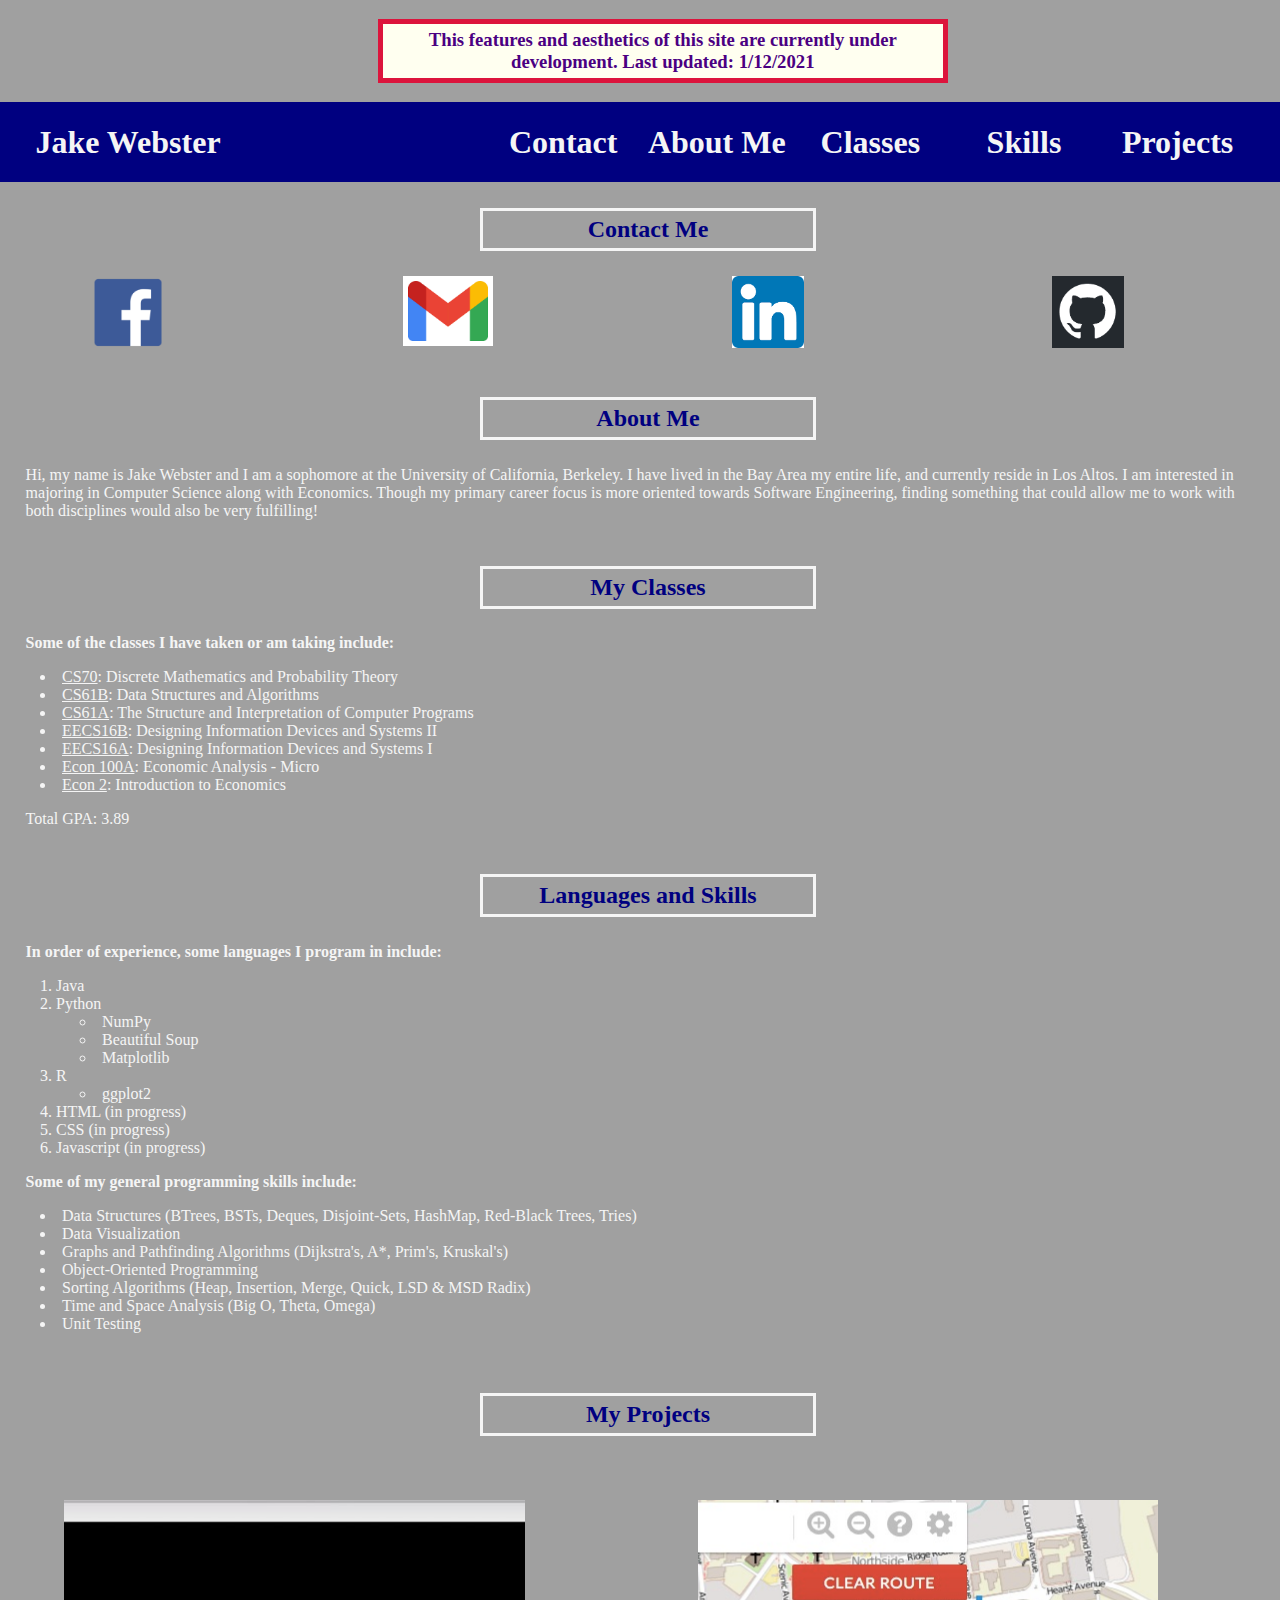
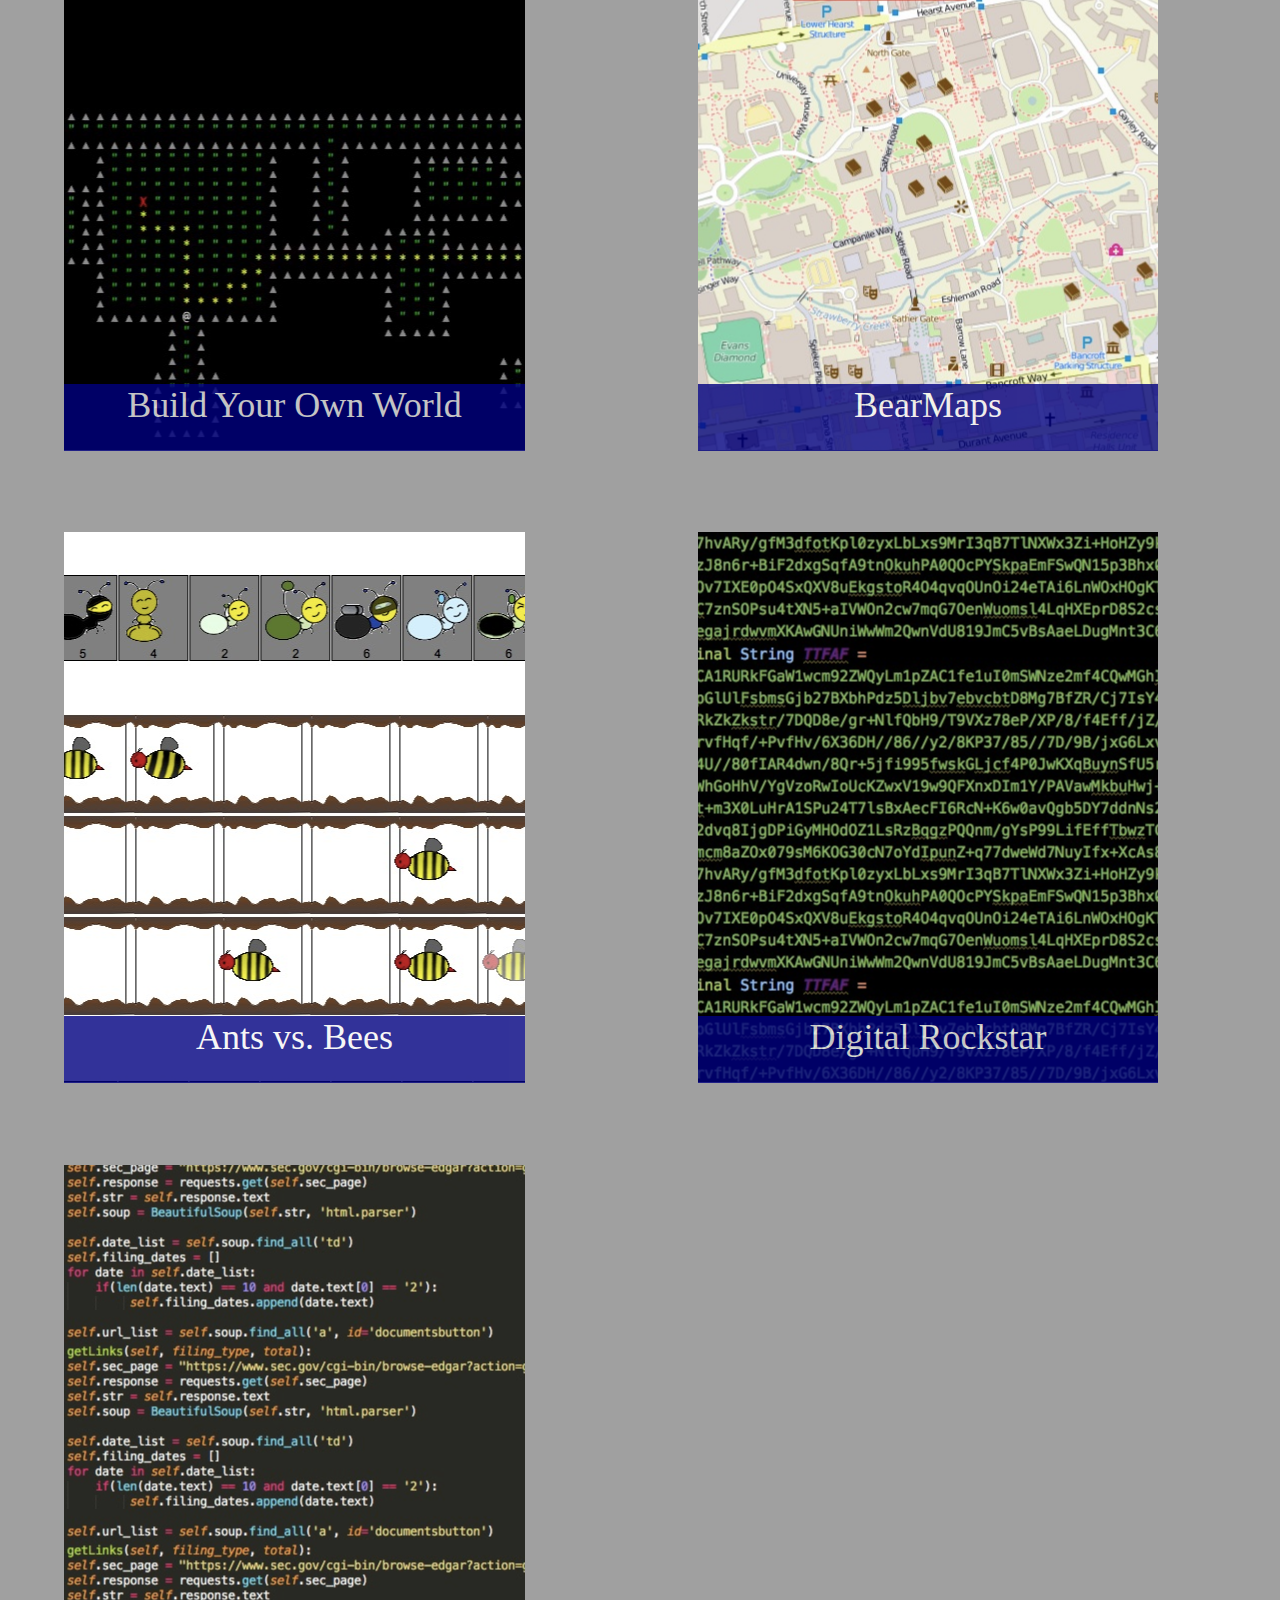
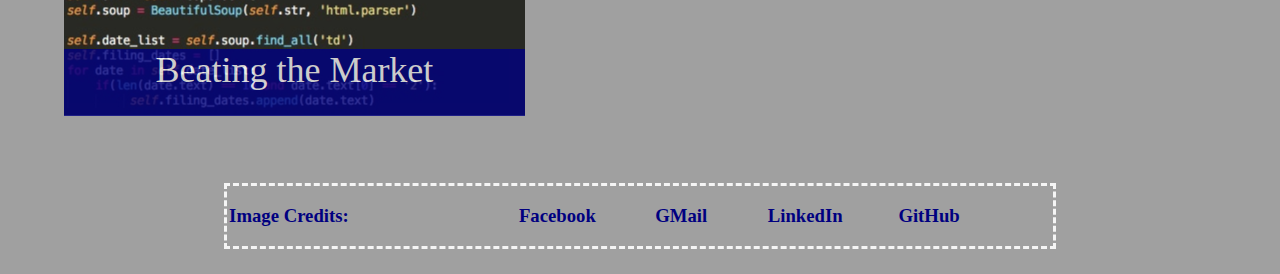
==== index.html @ 2e9903ff "Initial interactive elements (toggle/project hover)" ====
<!DOCTYPE html>
<html lang="en">
<head>
    <meta charset="UTF-8">
    <title>Jake Webster</title>
    <link href="style.css" type="text/css" rel="stylesheet">
    <script src = "script.js"></script>
    <script src="https://ajax.googleapis.com/ajax/libs/jquery/3.5.1/jquery.min.js"></script>
</head>
<body>
    <!-- Remove when construction complete :)-->
    <h3 id = "construction">This features and aesthetics of this site are currently
        under development. Last updated: 1/12/2021</h3>
    <div id = "menu" class = "dropdown">
        <h1 class = "title">
            <strong>Jake Webster</strong>
        </h1>
        <h1 class = "blank"></h1>
        <h1><a href = "#contact_head">Contact</a></h1>
        <h1><a href = "#about_head">About Me</a></h1>
        <h1><a href = "#school_head">Classes</a></h1>
        <h1><a href = "#skills_head">Skills</a></h1>
        <h1><a href = "#projects_head">Projects</a></h1>
    </div>
    <!-- Helpful code?
    <button id="btn">Save</button>
    function btnClicked() {
    // do something here
    }
    let btn = document.querySelector('#btn');
    btn.addEventListener('click',btnClicked); -->
    <h2 id = "contact_head" onclick = "minimize('contact')">
        <strong>Contact Me</strong>
    </h2>
    <div id = "contact">
        <a href= "https://www.facebook.com/profile.php?id=100009311455177">
            <img src = "images/facebook.png" width = 38%
                 alt = "Source: https://commons.wikimedia.org/wiki/File:Facebookisucande.png">
        </a>
        <a href= "mailto: jakewebs2@gmail.com">
            <img src = "images/gmail.png" width = 35%
                 alt = "Source: https://commons.wikimedia.org/wiki/File:Gmail_2020.png">
        </a>
        <a href= "https://www.linkedin.com/in/jake-webster23/">
            <img src = "images/linkedin.png" width = 28%
                 alt = "Source: https://www.flaticon.com/authors/freepik">
        </a>
        <!--<div>Icons made by
            <a href="https://www.flaticon.com/authors/freepik" title="Freepik">Freepik</a>
            from <a href="https://www.flaticon.com/" title="Flaticon">www.flaticon.com</a></div> -->
        <a href= "https://www.github.com/jakewebs">
            <img src = "images/github.png" width = 28%
                 alt = "Source: https://www.github.com">
        </a>
    </div>

    <br>

    <h2 id = "about_head" onclick = "minimize('intro')">
        <strong>About Me</strong>
    </h2>
    <div id = "intro">
        <p>
            Hi, my name is Jake Webster and I am a sophomore at the University of California, Berkeley.
            I have lived in the Bay Area my entire life, and currently reside in Los Altos. I am interested
            in majoring in Computer Science along with Economics. Though my primary career focus is more
            oriented towards Software Engineering, finding something that could allow me to work with both
            disciplines would also be very fulfilling!
        </p>
    </div>

    <br>

    <h2 id = "school_head" onclick = "minimize('school')">
        <strong>My Classes</strong>
    </h2>
    <div id = "school">
        <h4>
            Some of the classes I have taken or am taking include:
        </h4>
        <ul>
            <li><ins>CS70</ins>: Discrete Mathematics and Probability Theory</li>
            <li><ins>CS61B</ins>: Data Structures and Algorithms</li>
            <li><ins>CS61A</ins>: The Structure and Interpretation of Computer Programs</li>
            <li><ins>EECS16B</ins>: Designing Information Devices and Systems II</li>
            <li><ins>EECS16A</ins>: Designing Information Devices and Systems I</li>
            <li><ins>Econ 100A</ins>: Economic Analysis - Micro</li>
            <li><ins>Econ 2</ins>: Introduction to Economics</li>
        </ul>
        <p>
            Total GPA: 3.89
        </p>
    </div>

    <br>

    <h2 id = "skills_head" onclick = "minimize('skills')">
        <strong>Languages and Skills</strong>
    </h2>
    <div id = "skills">
        <h4>
            In order of experience, some languages I program in include:
        </h4>
        <ol>
            <li>Java</li>
            <li>Python</li>
                <ul>
                    <li>NumPy</li>
                    <li>Beautiful Soup</li>
                    <li>Matplotlib</li>
                </ul>
            <li>R</li>
                <ul>
                    <li>ggplot2</li>
                </ul>
            <li>HTML (in progress)</li>
            <li>CSS (in progress)</li>
            <li>Javascript (in progress)</li>
        </ol>
        <h4>
            Some of my general programming skills include:
        </h4>
        <ul>
            <li>Data Structures (BTrees, BSTs, Deques, Disjoint-Sets, HashMap, Red-Black Trees, Tries)</li>
            <li>Data Visualization</li>
            <li>Graphs and Pathfinding Algorithms (Dijkstra's, A*, Prim's, Kruskal's)</li>
            <li>Object-Oriented Programming</li>
            <li>Sorting Algorithms (Heap, Insertion, Merge, Quick, LSD & MSD Radix)</li>
            <li>Time and Space Analysis (Big O, Theta, Omega)</li>
            <li>Unit Testing</li>
        </ul>
    </div>

    <br>

    <h2 id = "projects_head" onclick = "minimize('projects')">
        <strong>My Projects</strong>
    </h2>
    <div id = "projects">
        <!-- <h4>World Generation</h4> -->
        <div class = "byow img" >
            <a href = "byow.html">
                <p class = "imgtext" onmouseover = "alternate('byow', 0)">Build Your Own World</p>
            </a>
        </div>

        <!-- <h4>Bearmaps</h4> -->
        <div class = "map img" onmouseover = "alternate('map', 1)">
            <a href = "map.html">
                <p class = "imgtext">BearMaps</p>
            </a>
        </div>

        <!-- <h4>Ants</h4> -->
        <div class = "ants img" onmouseover = "alternate('ants', 2)">
            <a href = "ants.html">
                <p class = "imgtext">Ants vs. Bees</p>
            </a>
        </div>

        <!-- <h4>Digital Guitar</h4> -->
        <div class = "guitar img" onmouseover = "alternate('guitar', 3)">
            <a href = "guitar.html">
                <p class = "imgtext">Digital Rockstar</p>
            </a>
        </div>

        <!-- <h4>Stock Predictor</h4> -->
        <div class = "stock img" onmouseover = "alternate('stock', 4)">
            <a href = "stock.html">
                <p class = "imgtext">Beating the Market</p>
            </a>
        </div>
    </div>

    <br> <br> <br> <br> <br> <br> <br> <br>
    <div id = "sources">
        <h3>Image Credits: </h3>
        <br>
        <h3><a href = "https://commons.wikimedia.org/wiki/File:Facebookisucande.png">Facebook</a></h3>
        <h3><a href = "https://commons.wikimedia.org/wiki/File:Gmail_2020.png">GMail</a></h3>
        <h3><a href = "https://www.flaticon.com/authors/freepik">LinkedIn</a></h3>
        <h3><a href = "https://www.github.com">GitHub</a></h3>
    </div>
</body>
</html>
---- style.css ----
/*Colors: https://www.w3schools.com/cssref/css_colors.asp */

/* Remove when construction done */
#construction {
    width: 43%;
    margin: 1.5% 29.5%;
    background-color: ivory;
    color: indigo;
    border: 5px solid crimson;
    padding: 5px;
    text-align: center;
}

h2 {
    color: #000080;
    border: 3px solid #F5F5F5;
    padding: 5px;
    width: 25%;
    margin: 2% 37.5%;
    text-align: center;
}

body {
    /*text-align: center;*/
    /*background-color: #D8BFD8;*/
    background-color: #A0A0A0;
    width: 100%;
    justify-self: center;
}

ol, ul {
    list-style-position: inside;
}

h4, p, li {
    font-family: "Monaco";
    color: #F5F5F5;
}

h4, p {
    margin: 0.2% 2%;
}

.title {
    font-family: "Georgia";
}

.byow {
    background-image: url("images/byow.jpg");
}

.map {
   background-image: url("images/maps.jpg");
}

.ants {
   background-image: url("images/ants.jpg");
}

.guitar {
    background-image: url("images/guitar.jpg");
}

.stock {
    background-image: url("images/stocks.jpg");
}

.img p:hover {
    background-color: #000080;
    height: 100%;
    top: 0%;
    font-size: 2.5vmin;
}

.img {
    background-position: center;
    height: 550px;
    /*width: 800px;*/
    width: 80%;
    text-align: center;
}
.imgtext {
    background-color: #000080;
    opacity: 0.8;
    height: 67px;
    top: 88%;
    position: relative;
    font-size: 4vmin;
    text-decoration: none;
    margin: 0%;
}

#projects {
    /* Center this */
    display: grid;
    grid-template-columns: 50% 50%;
    grid-gap: 5%;
    margin: 5%;
}

#menu {
    background-color: #000080;
    color: #F5F5F5;
    display: grid;
    grid-template-columns: 20% 18% 12% 12% 12% 12% 12%;
    grid-gap: 0%;
    text-align: center;
}

.dropdown a {
    color: #F5F5F5;
    /*text-decoration: none;*/
}

a {
    text-decoration: none;
    color: #000080;
}

.dropdown a:hover {
    background-color: #F5F5F5;
    color: #000080;
}

#contact {
    display: grid;
    grid-template-columns: 20% 20% 20% 20%;
    grid-gap: 5%;
    text-align: center;
}

#sources {
    color: #000080;
    text-align: center;
    text-decoration: none;
    display: grid;
    grid-template-columns: 15% 10% 10% 10% 10% 10%;
    grid-gap: 5%;
    margin: 2% 17.5%;
    border: 3px dashed #F5F5F5;
}
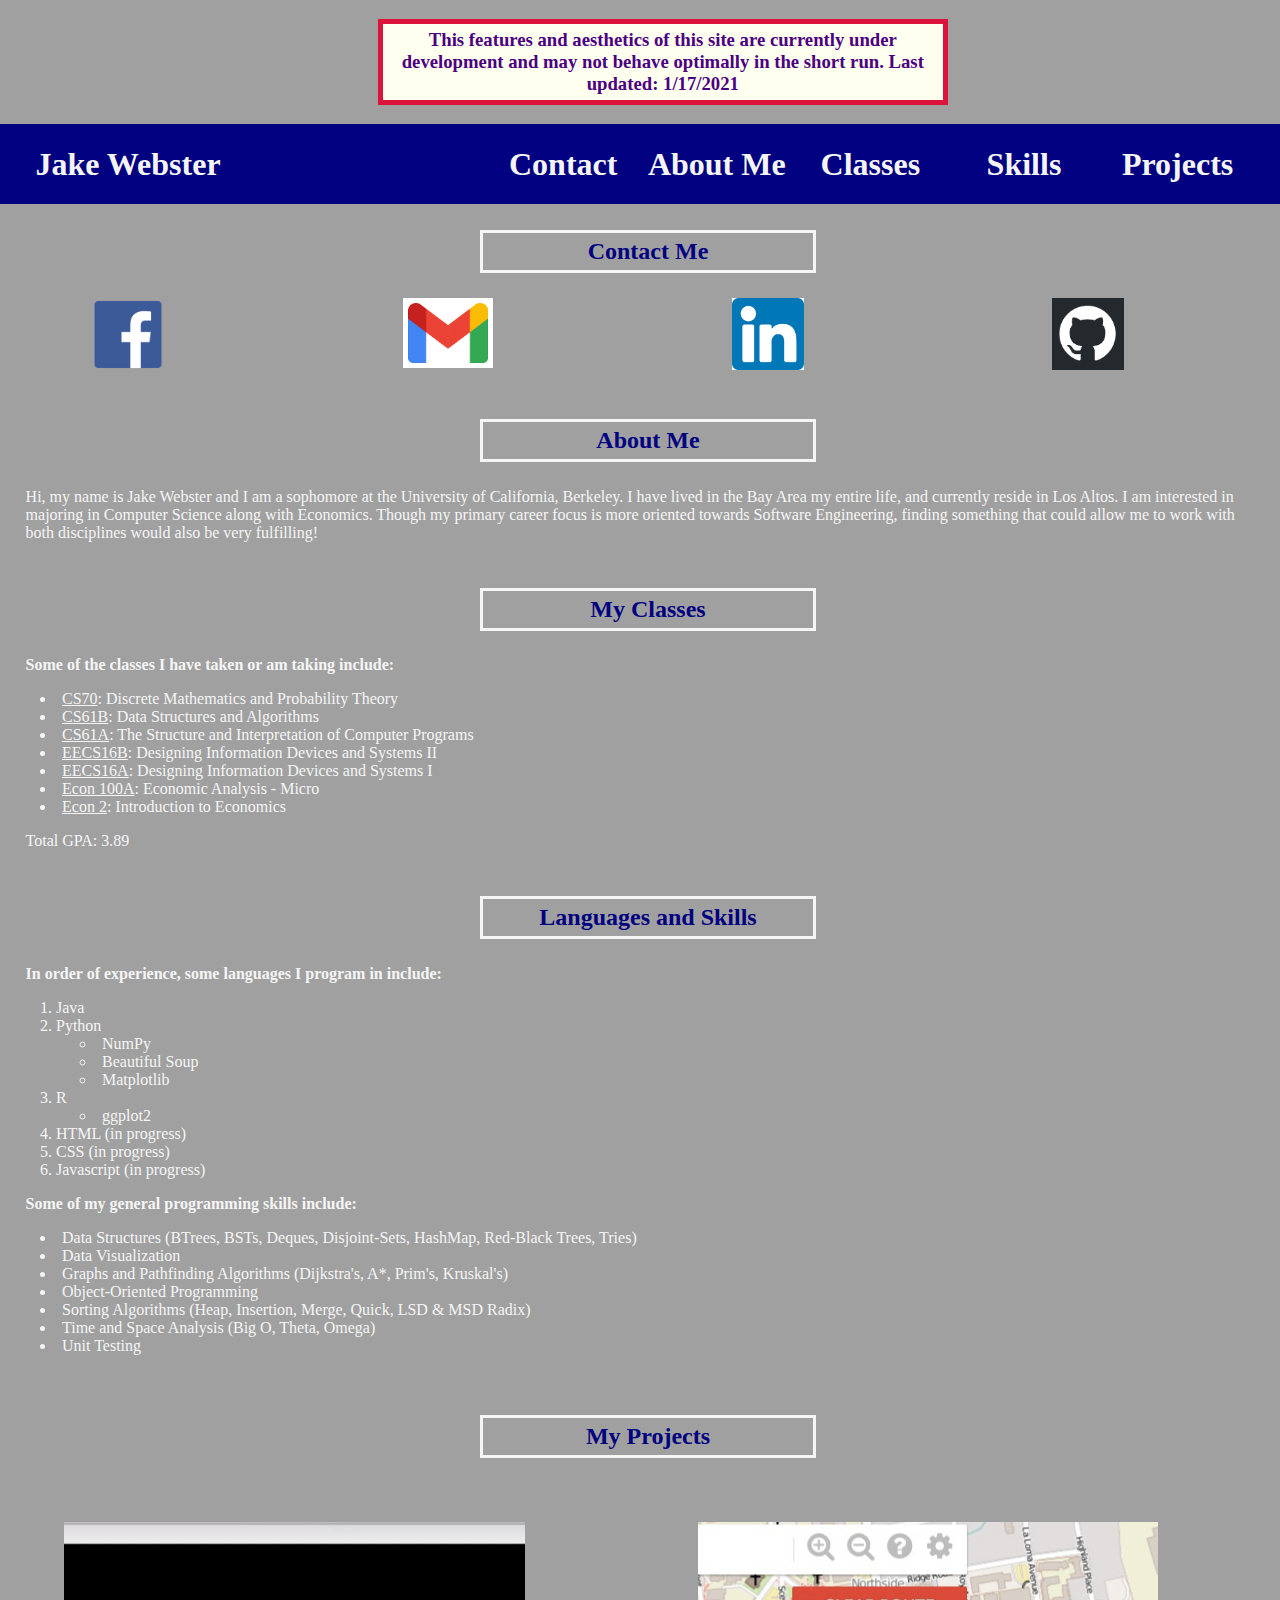
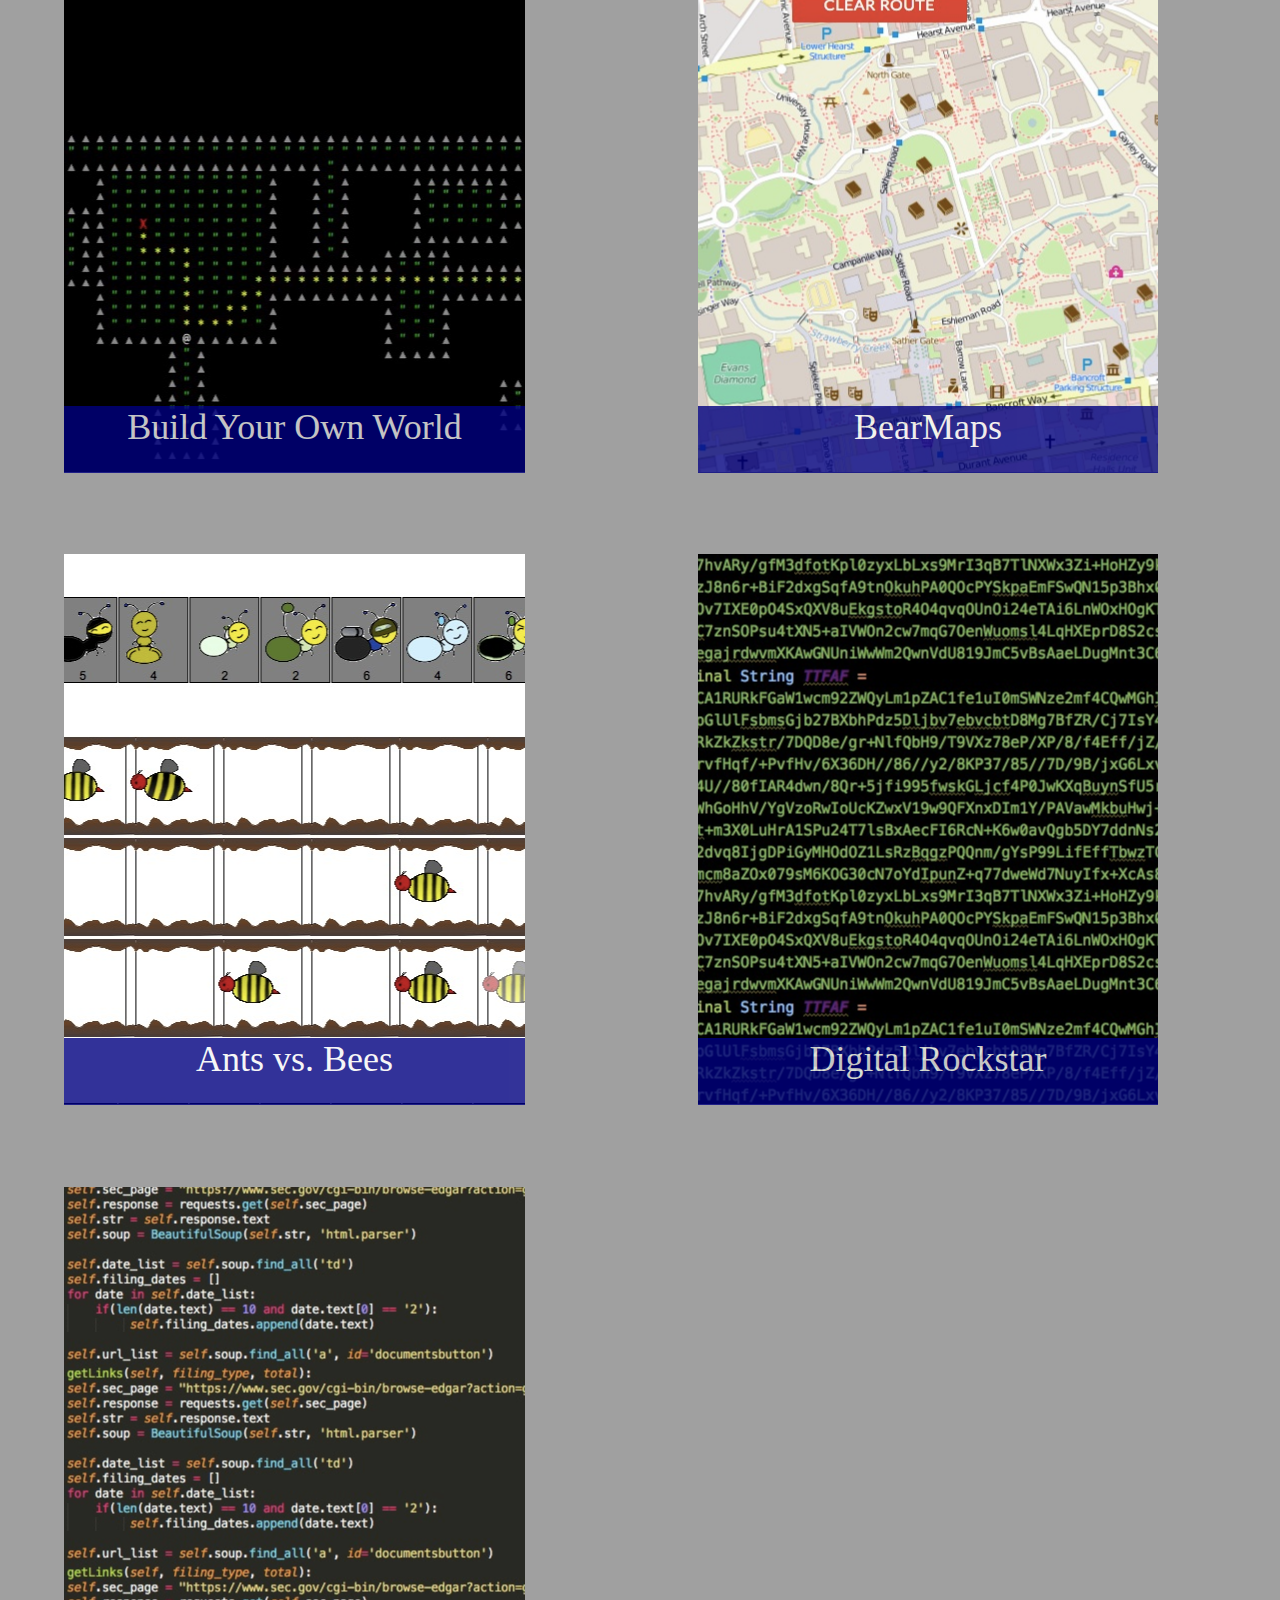
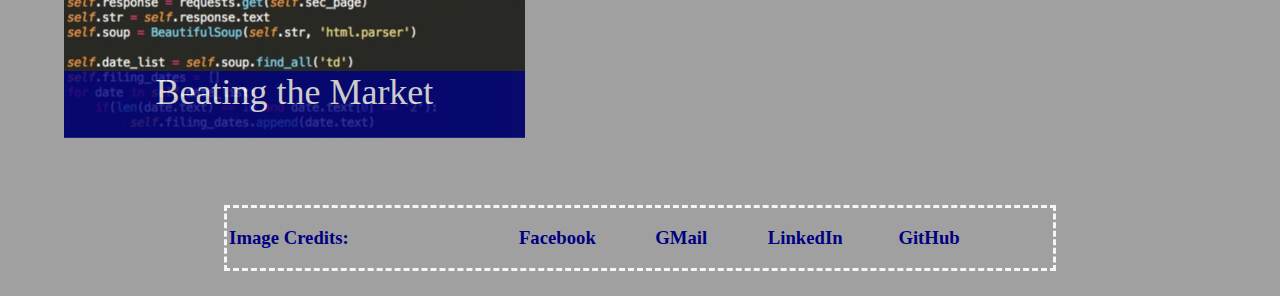
==== commit 830a76c7: "Updated construction bar" ====
--- a/index.html
+++ b/index.html
@@ -10,7 +10,7 @@
 <body>
     <!-- Remove when construction complete :)-->
     <h3 id = "construction">This features and aesthetics of this site are currently
-        under development. Last updated: 1/12/2021</h3>
+        under development and may not behave optimally in the short run. Last updated: 1/17/2021</h3>
     <div id = "menu" class = "dropdown">
         <h1 class = "title">
             <strong>Jake Webster</strong>
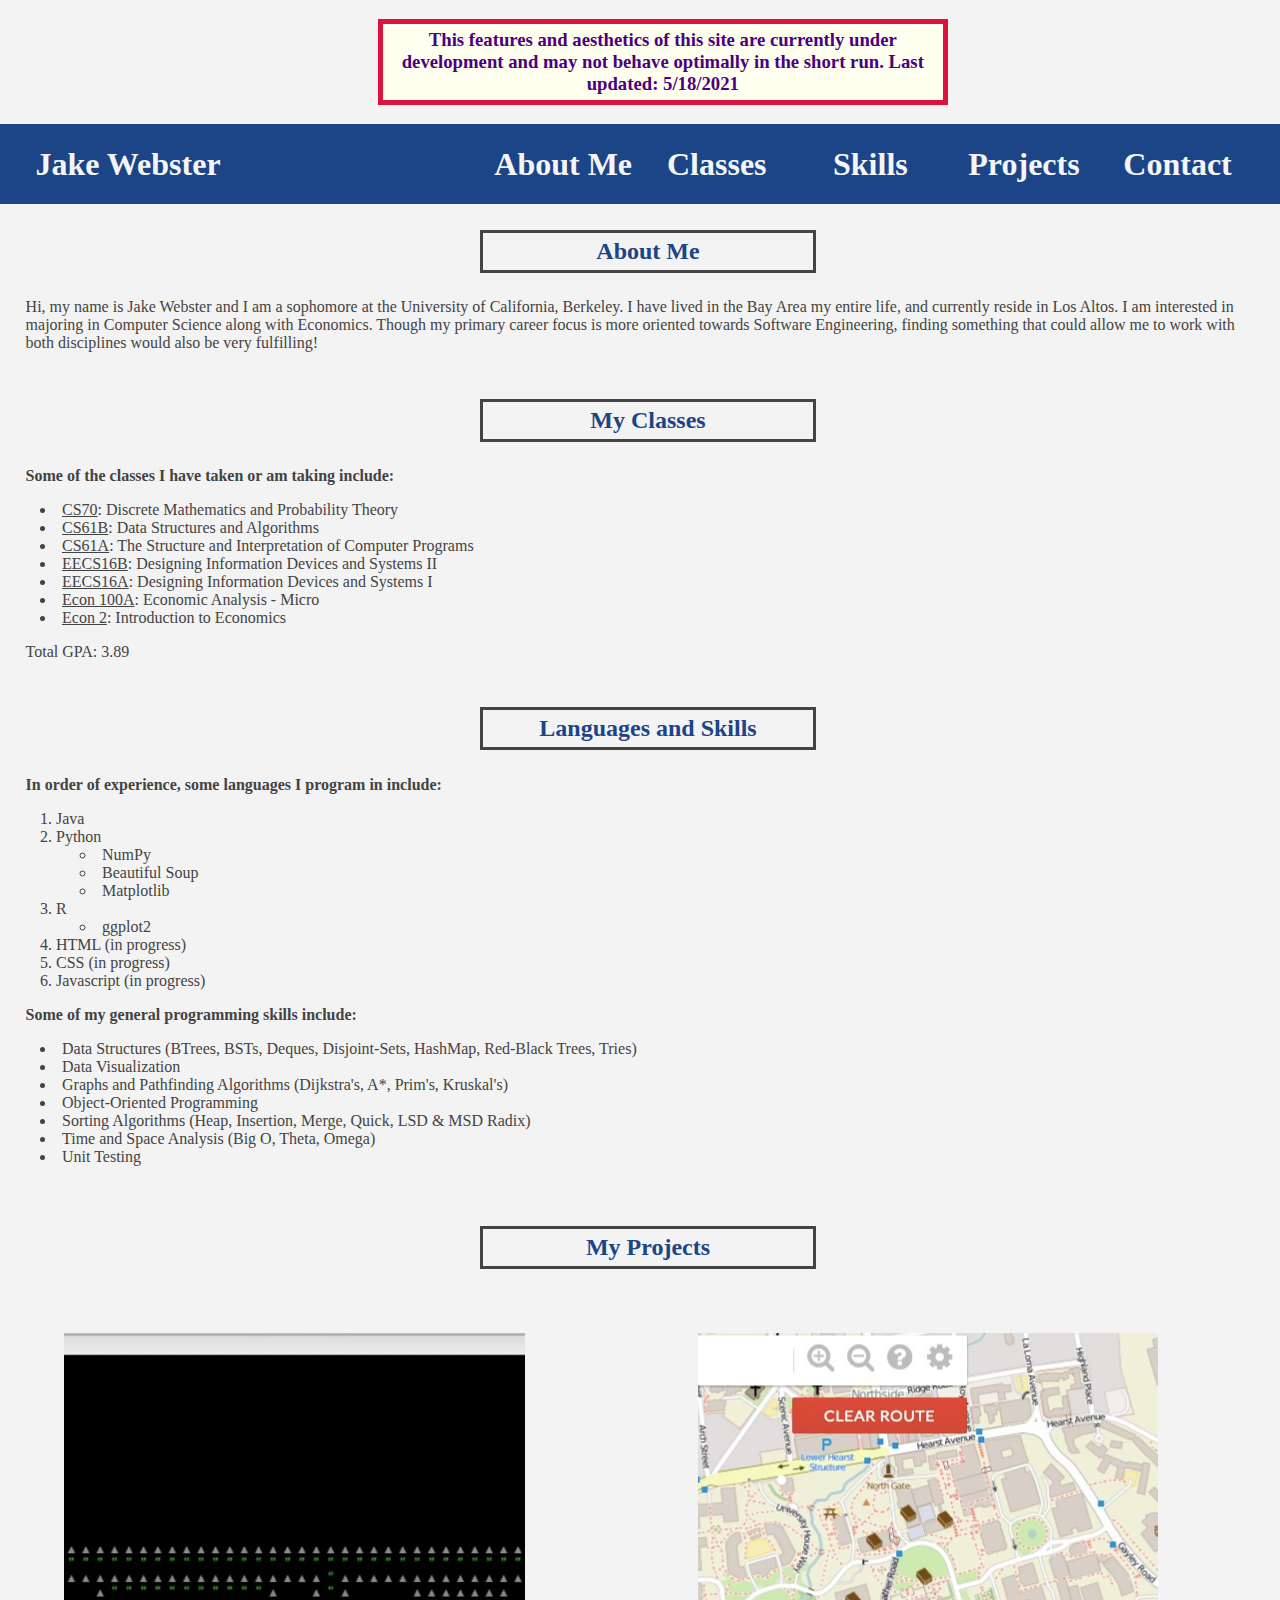
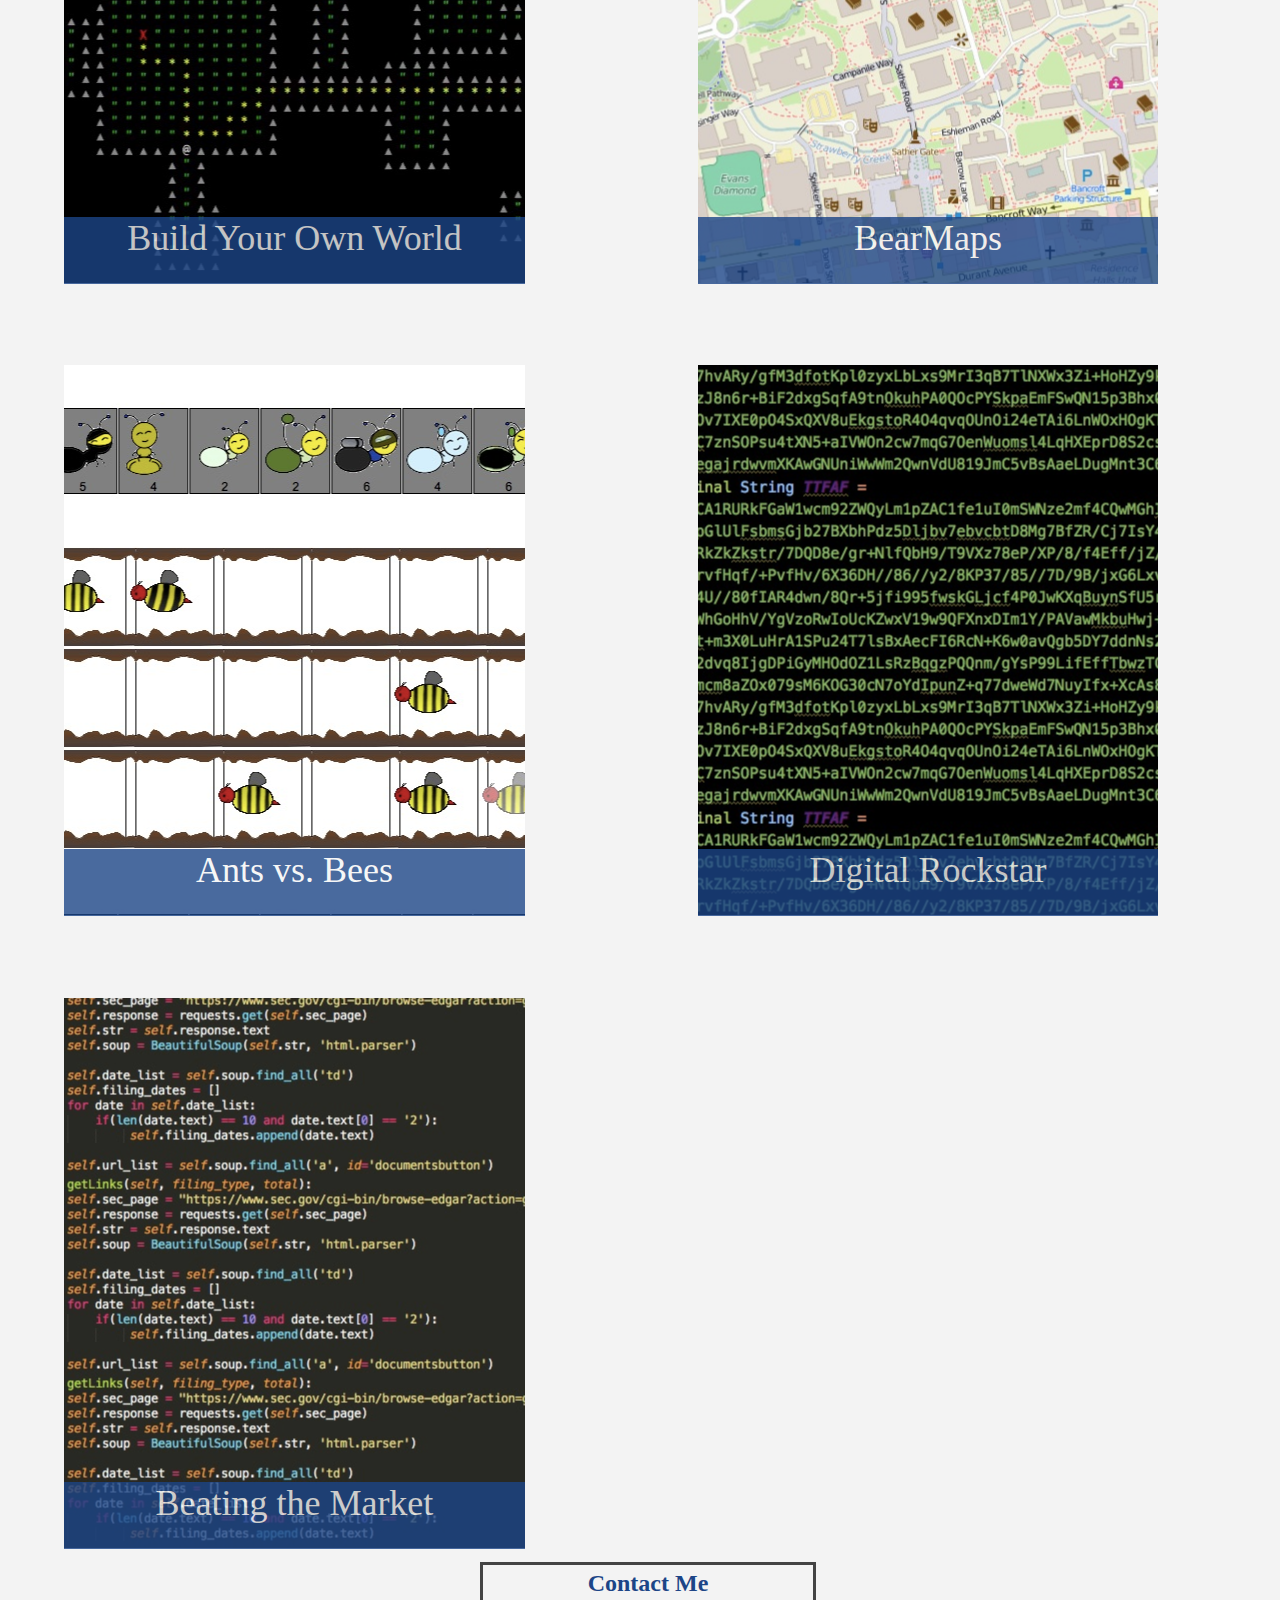
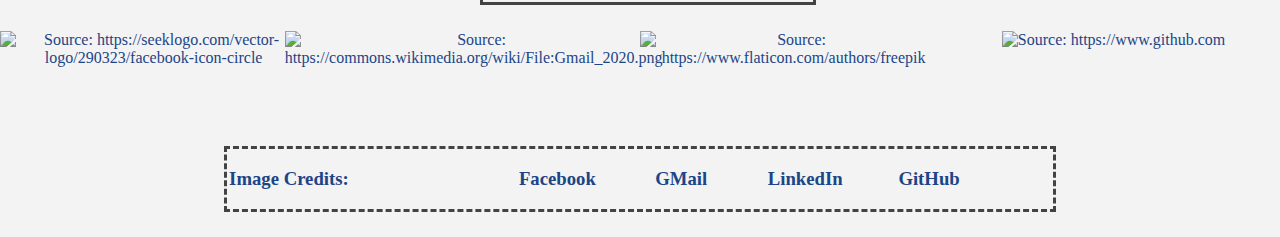
==== commit 218ff580: "Visual improvements" ====
--- a/index.html
+++ b/index.html
@@ -3,6 +3,7 @@
 <head>
     <meta charset="UTF-8">
     <title>Jake Webster</title>
+    <link rel="icon" href="images/logo_alt.png"/>
     <link href="style.css" type="text/css" rel="stylesheet">
     <script src = "script.js"></script>
     <script src="https://ajax.googleapis.com/ajax/libs/jquery/3.5.1/jquery.min.js"></script>
@@ -10,17 +11,17 @@
 <body>
     <!-- Remove when construction complete :)-->
     <h3 id = "construction">This features and aesthetics of this site are currently
-        under development and may not behave optimally in the short run. Last updated: 1/17/2021</h3>
+        under development and may not behave optimally in the short run. Last updated: 5/18/2021</h3>
     <div id = "menu" class = "dropdown">
         <h1 class = "title">
             <strong>Jake Webster</strong>
         </h1>
         <h1 class = "blank"></h1>
-        <h1><a href = "#contact_head">Contact</a></h1>
         <h1><a href = "#about_head">About Me</a></h1>
         <h1><a href = "#school_head">Classes</a></h1>
         <h1><a href = "#skills_head">Skills</a></h1>
         <h1><a href = "#projects_head">Projects</a></h1>
+        <h1><a href = "#contact_head">Contact</a></h1>
     </div>
     <!-- Helpful code?
     <button id="btn">Save</button>
@@ -29,32 +30,6 @@
     }
     let btn = document.querySelector('#btn');
     btn.addEventListener('click',btnClicked); -->
-    <h2 id = "contact_head" onclick = "minimize('contact')">
-        <strong>Contact Me</strong>
-    </h2>
-    <div id = "contact">
-        <a href= "https://www.facebook.com/profile.php?id=100009311455177">
-            <img src = "images/facebook.png" width = 38%
-                 alt = "Source: https://commons.wikimedia.org/wiki/File:Facebookisucande.png">
-        </a>
-        <a href= "mailto: jakewebs2@gmail.com">
-            <img src = "images/gmail.png" width = 35%
-                 alt = "Source: https://commons.wikimedia.org/wiki/File:Gmail_2020.png">
-        </a>
-        <a href= "https://www.linkedin.com/in/jake-webster23/">
-            <img src = "images/linkedin.png" width = 28%
-                 alt = "Source: https://www.flaticon.com/authors/freepik">
-        </a>
-        <!--<div>Icons made by
-            <a href="https://www.flaticon.com/authors/freepik" title="Freepik">Freepik</a>
-            from <a href="https://www.flaticon.com/" title="Flaticon">www.flaticon.com</a></div> -->
-        <a href= "https://www.github.com/jakewebs">
-            <img src = "images/github.png" width = 28%
-                 alt = "Source: https://www.github.com">
-        </a>
-    </div>
-
-    <br>
 
     <h2 id = "about_head" onclick = "minimize('intro')">
         <strong>About Me</strong>
@@ -173,7 +148,34 @@
         </div>
     </div>
 
-    <br> <br> <br> <br> <br> <br> <br> <br>
+    <br><br><br><br><br>
+
+    <h2 id = "contact_head" onclick = "minimize('contact')">
+        <strong>Contact Me</strong>
+    </h2>
+    <div id = "contact">
+        <a href= "https://www.facebook.com/profile.php?id=100009311455177">
+            <img src = "images/facebook2.png" width = 18%
+                 alt = "Source: https://seeklogo.com/vector-logo/290323/facebook-icon-circle">
+        </a>
+        <a href= "mailto: jakewebs2@gmail.com">
+            <img src = "images/mail2.png" width = 21%
+                 alt = "Source: https://commons.wikimedia.org/wiki/File:Gmail_2020.png">
+        </a>
+        <a href= "https://www.linkedin.com/in/jake-webster23/">
+            <img src = "images/linkedin2.png" width = 15%
+                 alt = "Source: https://www.flaticon.com/authors/freepik">
+        </a>
+        <!--<div>Icons made by
+            <a href="https://www.flaticon.com/authors/freepik" title="Freepik">Freepik</a>
+            from <a href="https://www.flaticon.com/" title="Flaticon">www.flaticon.com</a></div> -->
+        <a href= "https://www.github.com/jakewebs">
+            <img src = "images/github2.png" width = 15%
+                 alt = "Source: https://www.github.com">
+        </a>
+    </div>
+
+    <br> <br> <br>
     <div id = "sources">
         <h3>Image Credits: </h3>
         <br>
--- a/style.css
+++ b/style.css
@@ -12,8 +12,9 @@
 }
 
 h2 {
-    color: #000080;
-    border: 3px solid #F5F5F5;
+    /*color: #000080;*/
+    color: #1c4587;
+    border: 3px solid #434343/*#F5F5F5*/;
     padding: 5px;
     width: 25%;
     margin: 2% 37.5%;
@@ -22,8 +23,9 @@
 
 body {
     /*text-align: center;*/
-    /*background-color: #D8BFD8;*/
+    /*background-color: #D8BFD8;
     background-color: #A0A0A0;
+    NEW COLOR?*/ background-color: #f3f3f3;
     width: 100%;
     justify-self: center;
 }
@@ -34,7 +36,7 @@
 
 h4, p, li {
     font-family: "Monaco";
-    color: #F5F5F5;
+    color: #434343/*#F5F5F5*/;
 }
 
 h4, p {
@@ -66,7 +68,8 @@
 }
 
 .img p:hover {
-    background-color: #000080;
+    /*background-color: #000080;*/
+    background-color: #1c4587;
     height: 100%;
     top: 0%;
     font-size: 2.5vmin;
@@ -80,7 +83,9 @@
     text-align: center;
 }
 .imgtext {
-    background-color: #000080;
+    /*background-color: #000080;*/
+    background-color: #1c4587;
+    color: #F5F5F5;
     opacity: 0.8;
     height: 67px;
     top: 88%;
@@ -99,8 +104,10 @@
 }
 
 #menu {
-    background-color: #000080;
+    /*background-color: #000080;*/
+
     color: #F5F5F5;
+    background-color: #1c4587;
     display: grid;
     grid-template-columns: 20% 18% 12% 12% 12% 12% 12%;
     grid-gap: 0%;
@@ -110,32 +117,38 @@
 .dropdown a {
     color: #F5F5F5;
     /*text-decoration: none;*/
+    /*color: #434343;*/
 }
 
 a {
     text-decoration: none;
-    color: #000080;
+    /*color: #000080;*/
+    color: #1c4587;
 }
 
 .dropdown a:hover {
     background-color: #F5F5F5;
-    color: #000080;
+    /*color: #000080;
+    background-color: #434343; */
+    color: #1c4587;
 }
 
 #contact {
     display: grid;
-    grid-template-columns: 20% 20% 20% 20%;
-    grid-gap: 5%;
-    text-align: center;
+    grid-template-columns: 24% 24% 24% 24%;
+    grid-gap: 1%;
+    justify-items: center;
+    text-align:center;
 }
 
 #sources {
-    color: #000080;
+    /*color: #000080;*/
+    color: #1c4587;
     text-align: center;
     text-decoration: none;
     display: grid;
     grid-template-columns: 15% 10% 10% 10% 10% 10%;
     grid-gap: 5%;
     margin: 2% 17.5%;
-    border: 3px dashed #F5F5F5;
+    border: 3px dashed #434343/*#F5F5F5*/;
 }
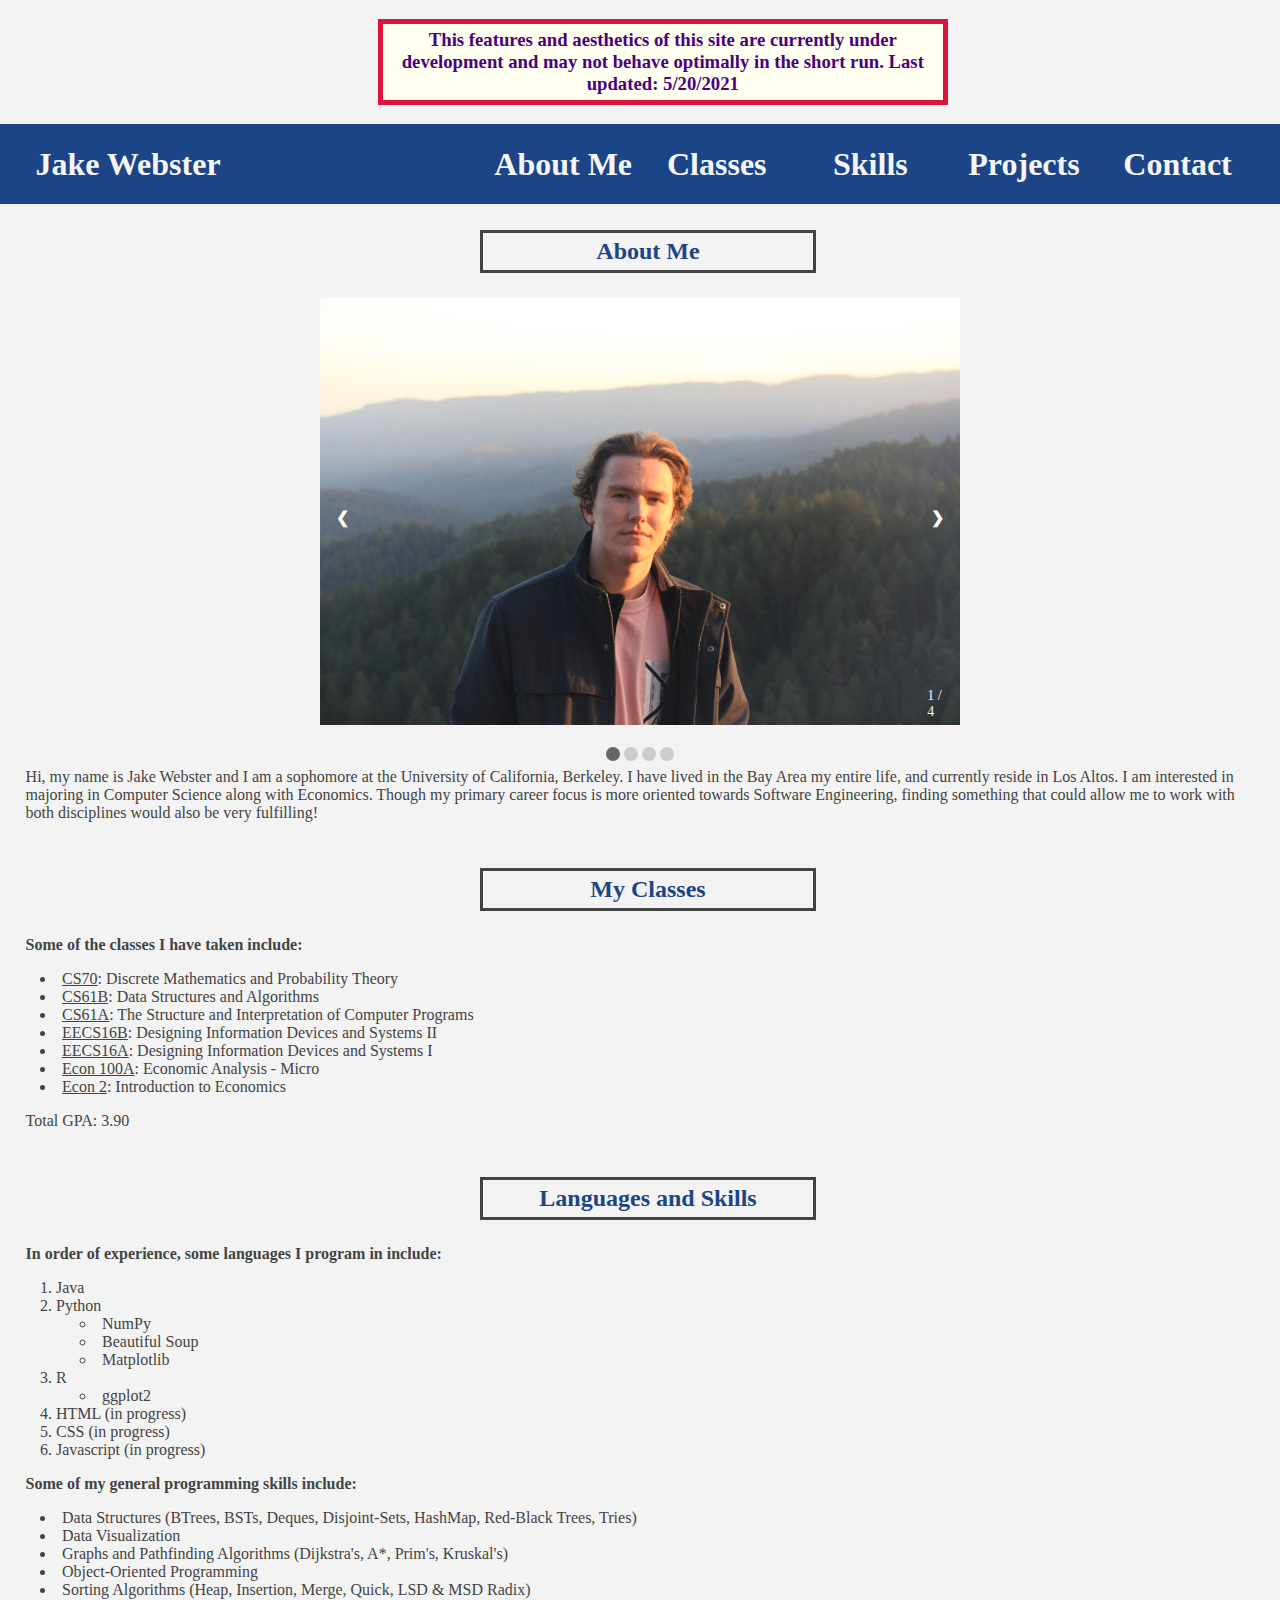
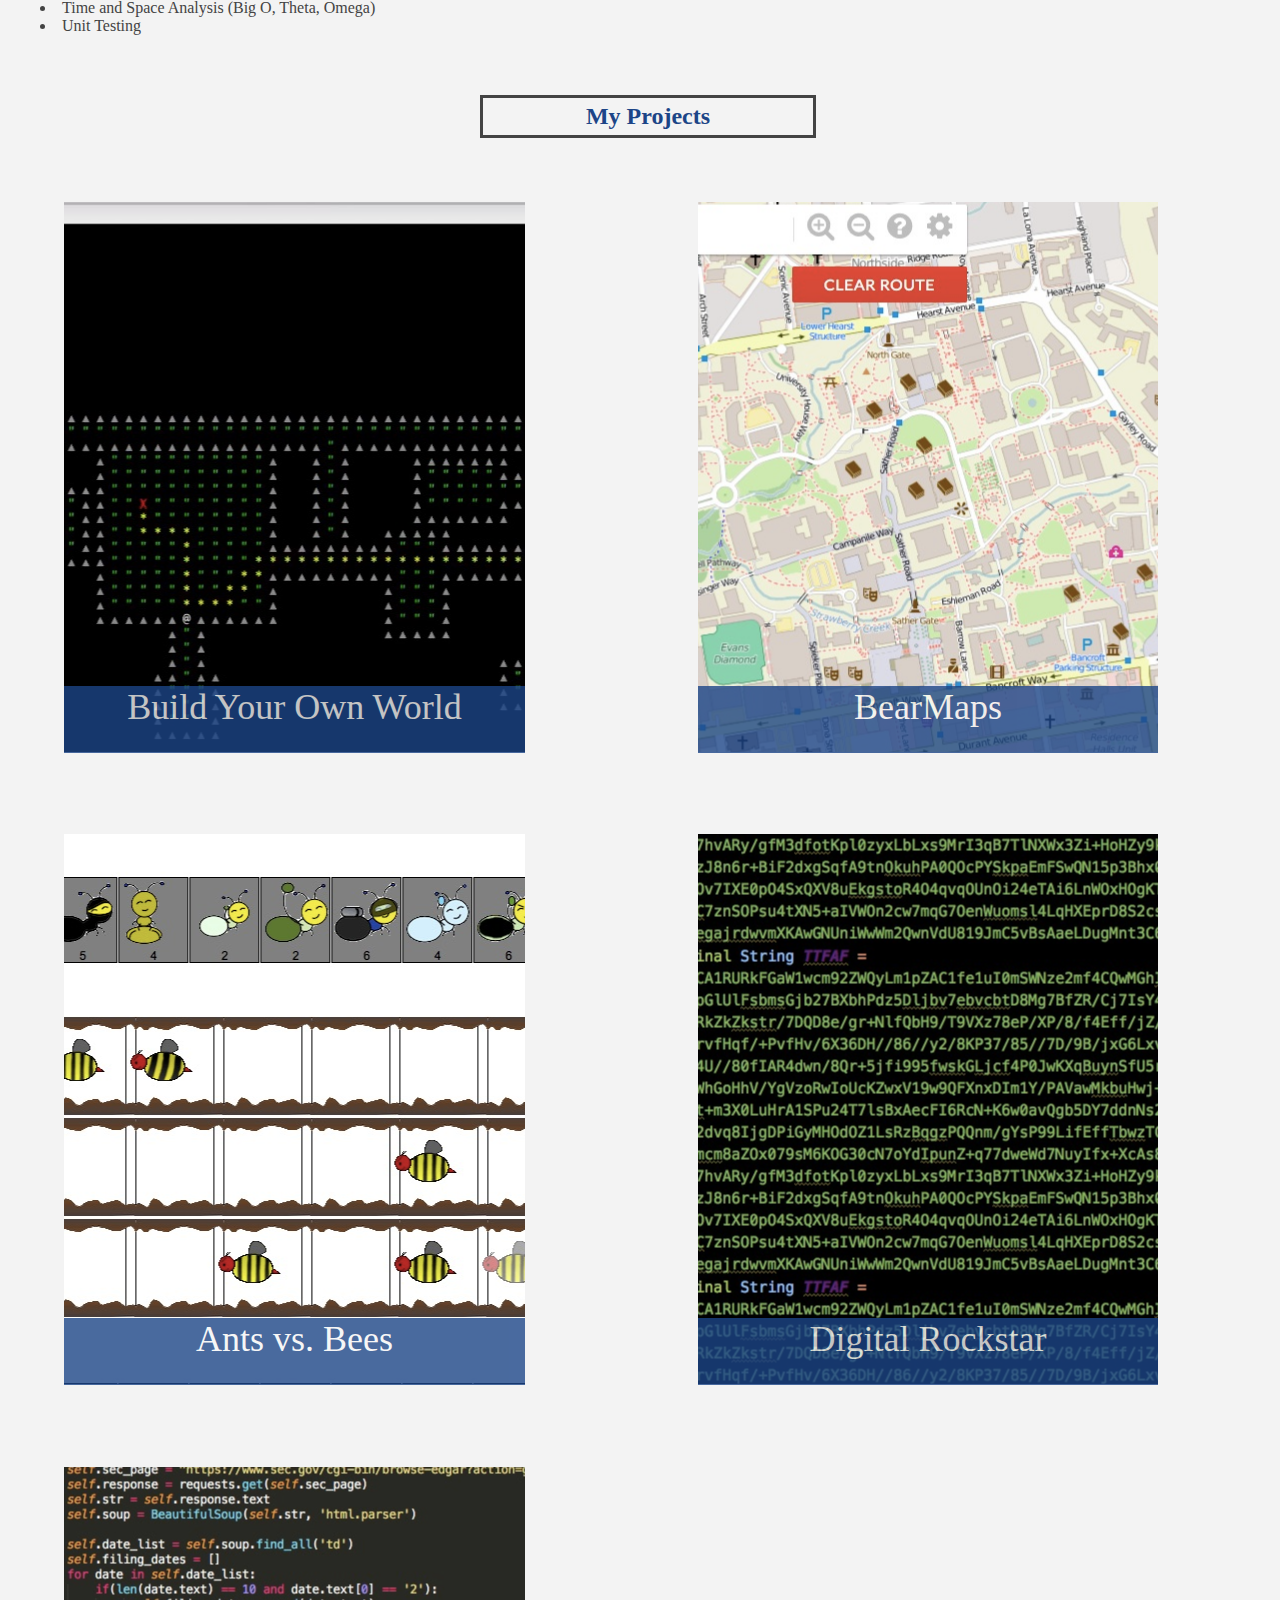
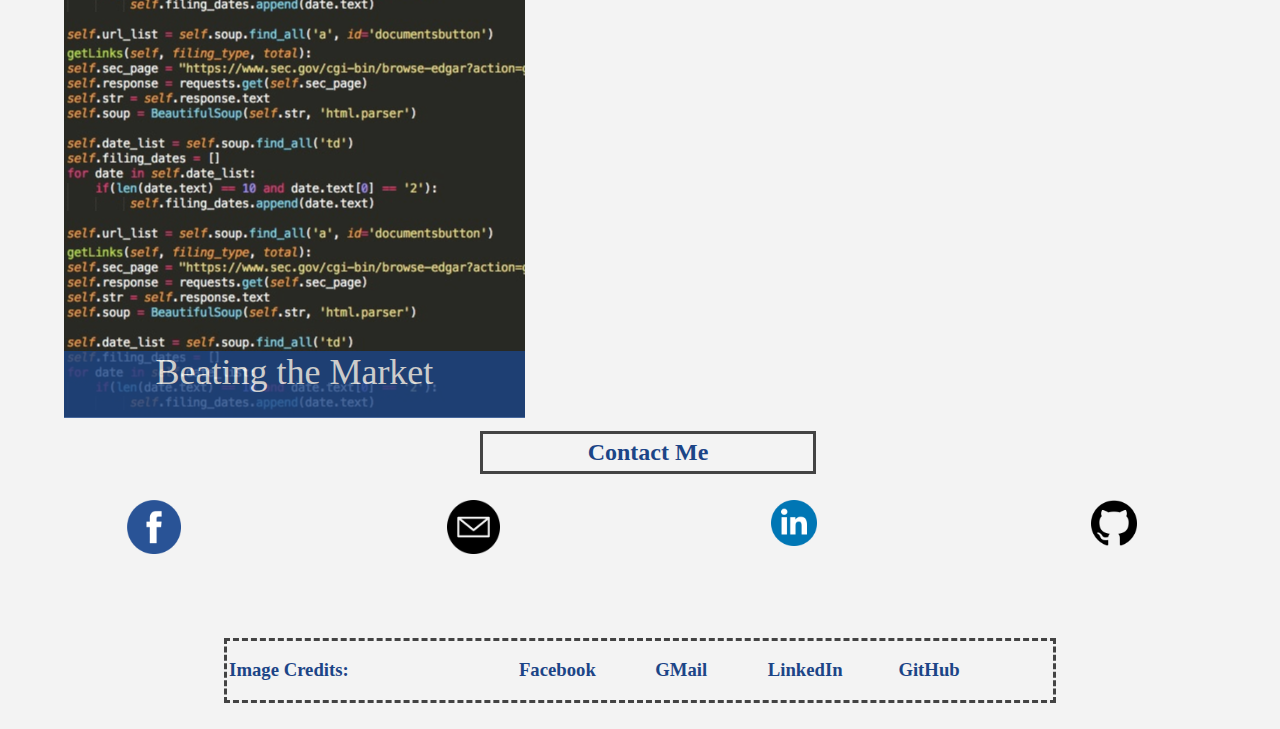
==== commit 3b7610f5: "Added slideshow of photos to About Me" ====
--- a/index.html
+++ b/index.html
@@ -11,7 +11,7 @@
 <body>
     <!-- Remove when construction complete :)-->
     <h3 id = "construction">This features and aesthetics of this site are currently
-        under development and may not behave optimally in the short run. Last updated: 5/18/2021</h3>
+        under development and may not behave optimally in the short run. Last updated: 5/20/2021</h3>
     <div id = "menu" class = "dropdown">
         <h1 class = "title">
             <strong>Jake Webster</strong>
@@ -34,6 +34,36 @@
     <h2 id = "about_head" onclick = "minimize('intro')">
         <strong>About Me</strong>
     </h2>
+
+    <div id = "slideshow">
+        <div class = "slide">
+            <div id = "imgnumber">1 / 4</div>
+            <img src = "images/jake1.jpg" width = 100% height = 100%>
+        </div>
+        <div class = "slide">
+            <div id = "imgnumber">2 / 4</div>
+            <img src = "images/jake2.jpg" width = 100% height = 100%>
+        </div>
+        <div class = "slide">
+            <div id = "imgnumber">3 / 4</div>
+            <img src = "images/jake3.JPG" width = 100% height = 100%>
+        </div>
+        <div class = "slide">
+            <div id = "imgnumber">4 / 4</div>
+            <img src = "images/jake4.JPG" width = 100% height = 100%>
+        </div>
+        <a class = "back" onclick = "changeSlide(-1)">&#10094;</a> <!-- unicode for left arrow -->
+        <a class = "forward" onclick = "changeSlide(1)">&#10095;</a> <!-- unicode for right arrow -->
+    </div>
+
+    <br>
+
+    <div id = "dots">
+        <span class="dot" onclick="showCurrent(1)"></span>
+        <span class="dot" onclick="showCurrent(2)"></span>
+        <span class="dot" onclick="showCurrent(3)"></span>
+        <span class="dot" onclick="showCurrent(4)"></span>
+    </div>
     <div id = "intro">
         <p>
             Hi, my name is Jake Webster and I am a sophomore at the University of California, Berkeley.
@@ -51,7 +81,7 @@
     </h2>
     <div id = "school">
         <h4>
-            Some of the classes I have taken or am taking include:
+            Some of the classes I have taken include:
         </h4>
         <ul>
             <li><ins>CS70</ins>: Discrete Mathematics and Probability Theory</li>
@@ -63,7 +93,7 @@
             <li><ins>Econ 2</ins>: Introduction to Economics</li>
         </ul>
         <p>
-            Total GPA: 3.89
+            Total GPA: 3.90
         </p>
     </div>
 
@@ -184,5 +214,7 @@
         <h3><a href = "https://www.flaticon.com/authors/freepik">LinkedIn</a></h3>
         <h3><a href = "https://www.github.com">GitHub</a></h3>
     </div>
+
+    <script>setCurSlide(1); slide(1); </script>
 </body>
 </html>--- a/style.css
+++ b/style.css
@@ -1,5 +1,5 @@
 /*Colors: https://www.w3schools.com/cssref/css_colors.asp */
-
+/* {box-sizing:border-box}
 /* Remove when construction done */
 #construction {
     width: 43%;
@@ -19,6 +19,7 @@
     width: 25%;
     margin: 2% 37.5%;
     text-align: center;
+    cursor: pointer;
 }
 
 body {
@@ -152,3 +153,80 @@
     margin: 2% 17.5%;
     border: 3px dashed #434343/*#F5F5F5*/;
 }
+
+#dots {
+    text-align: center;
+}
+
+#slideshow {
+    margin: auto;
+    position: relative;
+    max-width: 50%;
+    display: block;
+    margin-left: auto;
+    margin-right: auto;
+}
+
+.slide {
+    display: none;
+    -webkit-animiation-name: fade;
+    animation-name: fade;
+    -webkit-animation-duration: 1.6s;
+    animation-duration: 1.6s;
+}
+
+@-webkit-keyframes fade {
+  from {opacity: .5}
+  to {opacity: 1}
+}
+
+@keyframes fade {
+  from {opacity: .5}
+  to {opacity: 1}
+}
+
+.back, .forward {
+    user-select: none;
+    position: absolute;
+    top: 50%;
+    width: auto;
+    padding: 16px;
+    color: ivory;
+    margin-top: -22px;
+    font-size: 16px;
+    font-weight: bold;
+    border-radius: 0 3px 3px 0;
+    transition: 0.7s ease;
+}
+
+.forward {
+    border-radius: 3px 0 0 3px;
+    right: 0;
+}
+
+.back:hover, .forward:hover {
+    background-color: rgba(11, 27, 53, 0.8);
+}
+
+#imgnumber {
+    color: #F5F5F5;
+    font-size: 14px;
+    padding: 8px 12px;
+    position: absolute;
+    bottom: 1px;
+    left: 93%;
+}
+
+.dot {
+    height: 14px;
+    width: 14px;
+    margin 0 2px;
+    background-color: #cccccc;
+    border-radius: 50%;
+    display: inline-block;
+    transition: background-color 0.7s ease;
+}
+
+.active, .dot:hover {
+    background-color: #666666;
+}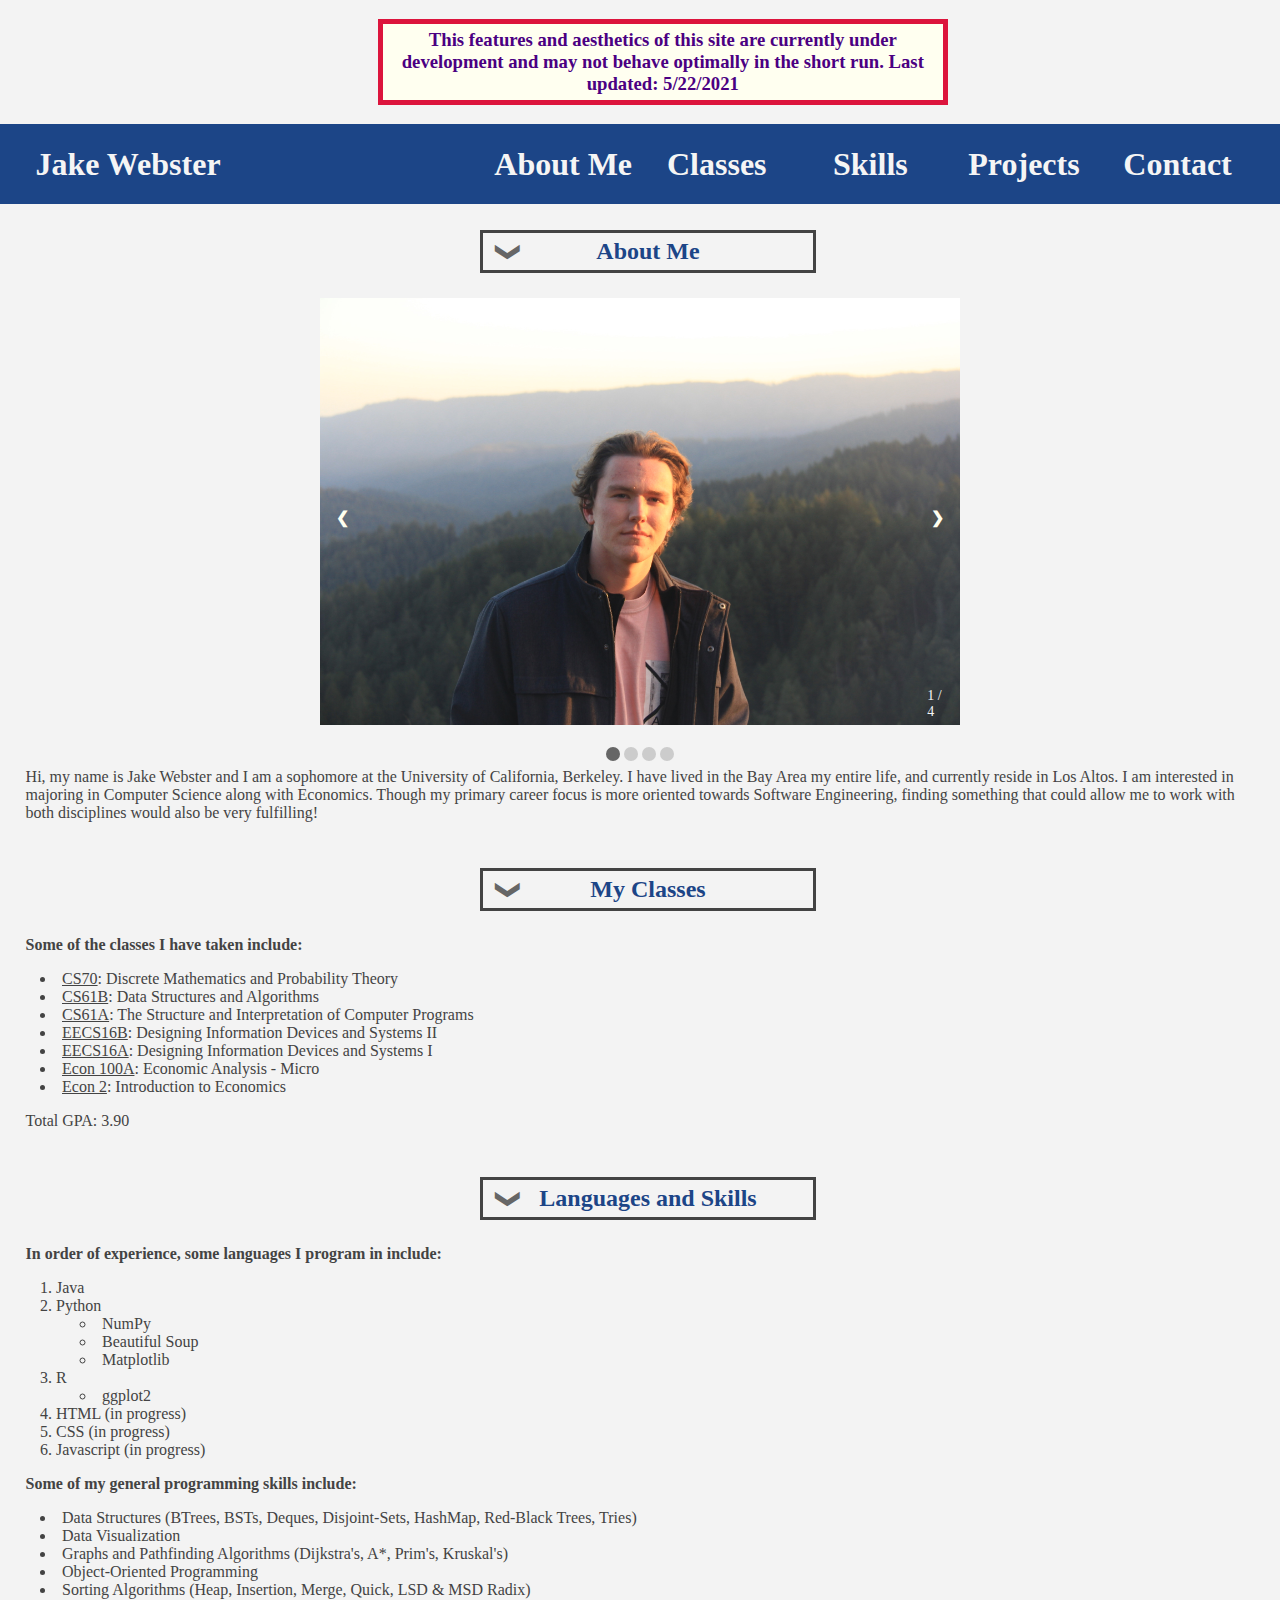
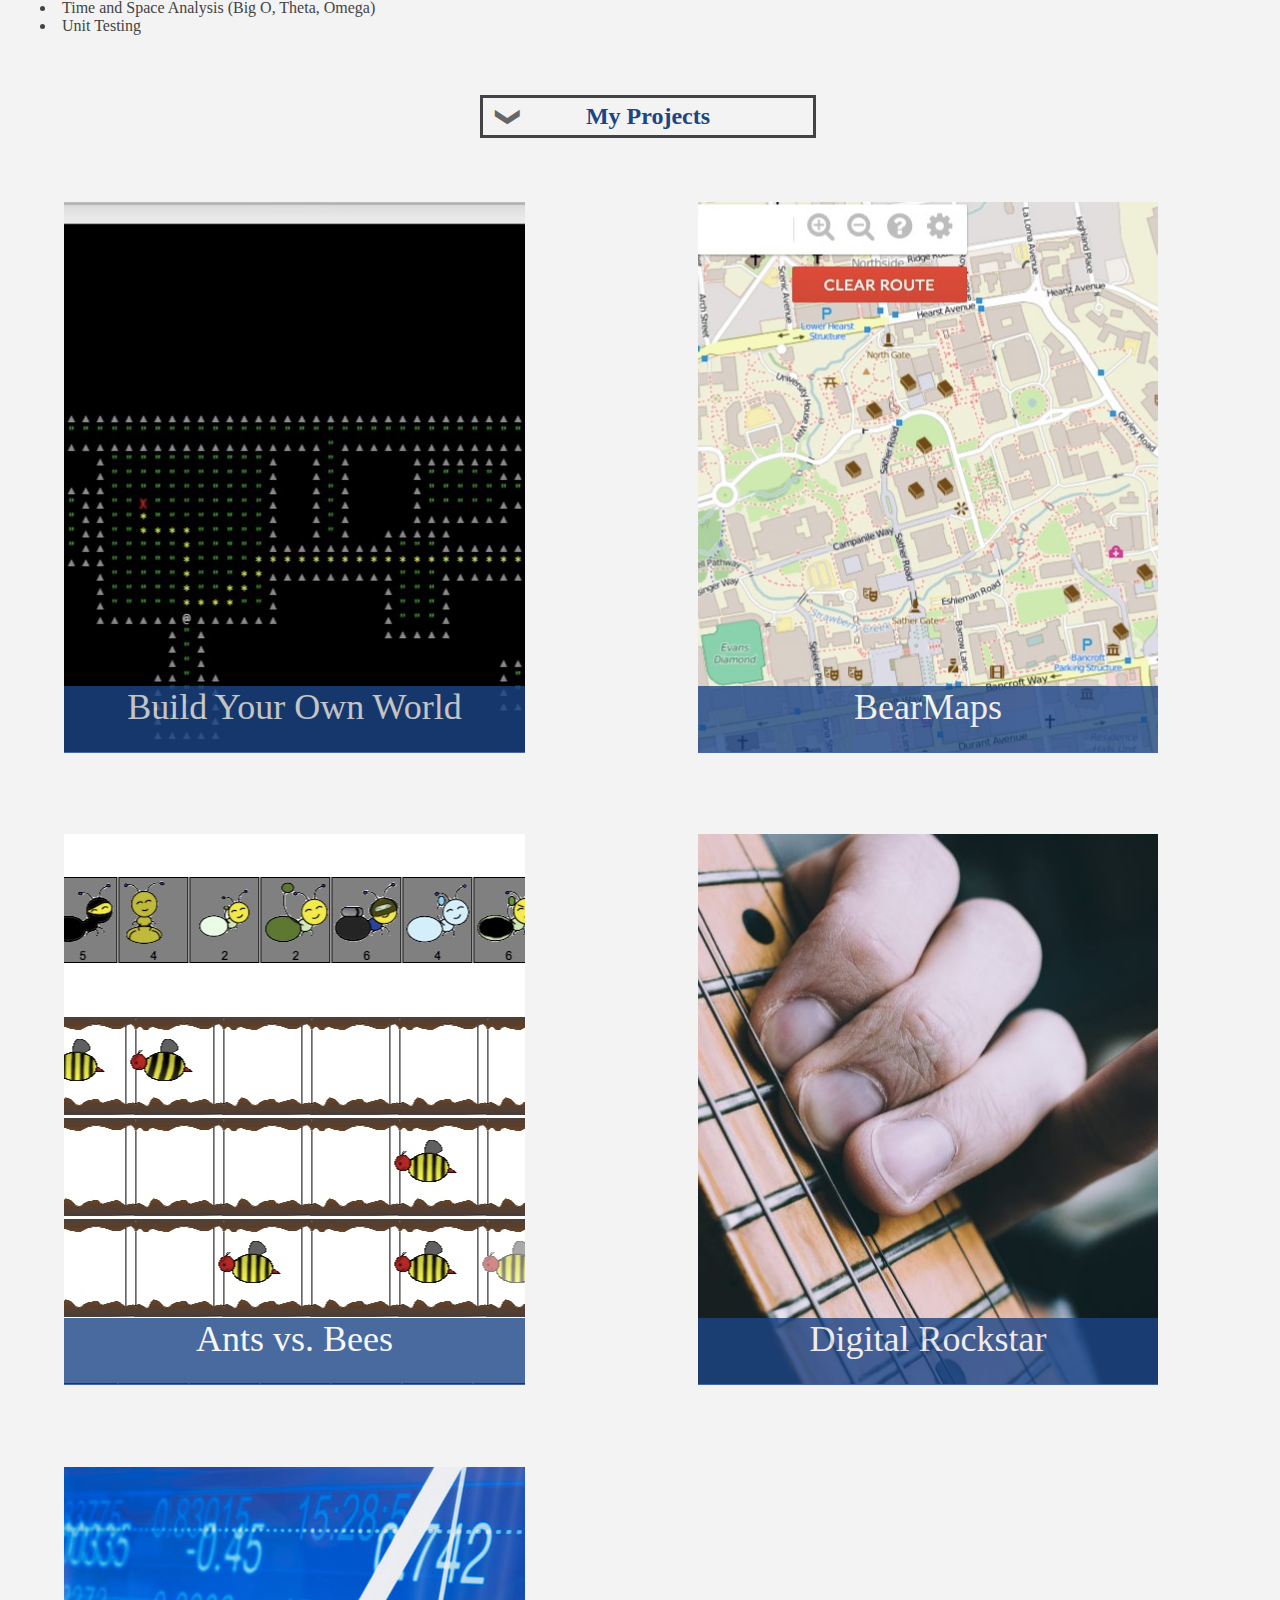
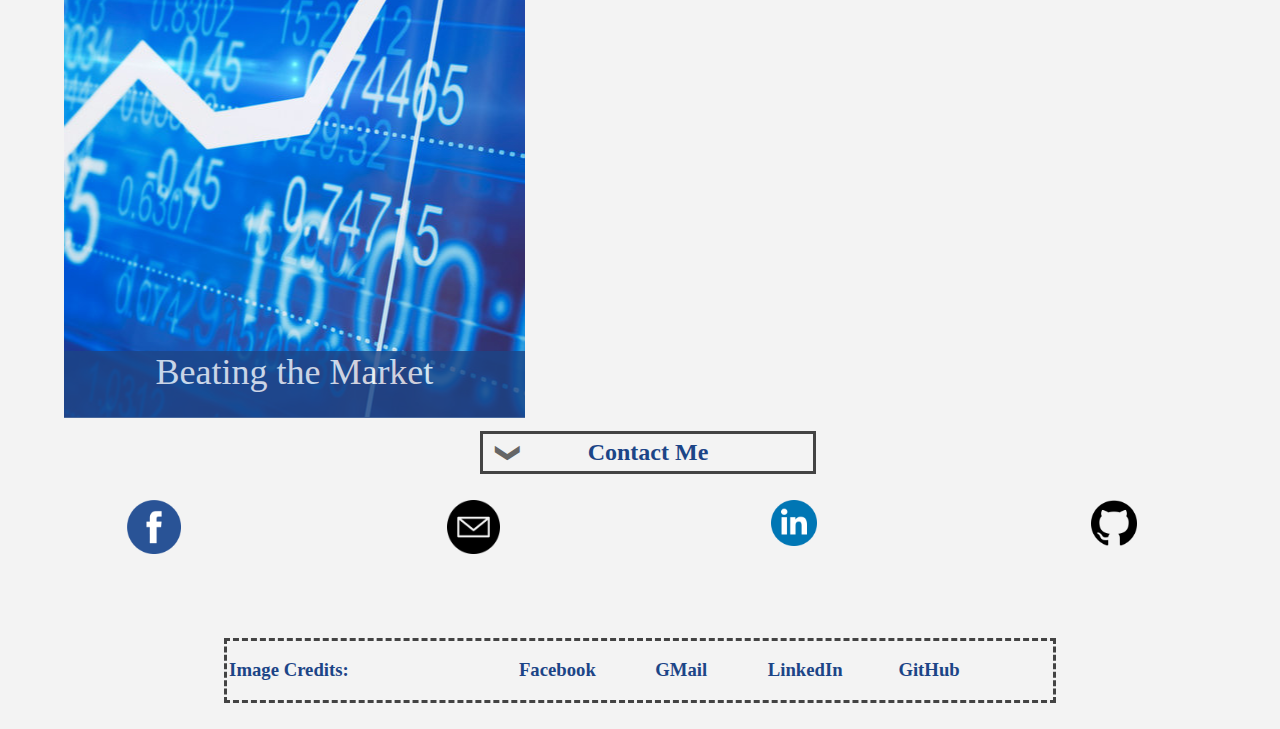
==== commit bc945101: "Added visible toggle/refined toggle system" ====
--- a/index.html
+++ b/index.html
@@ -11,7 +11,7 @@
 <body>
     <!-- Remove when construction complete :)-->
     <h3 id = "construction">This features and aesthetics of this site are currently
-        under development and may not behave optimally in the short run. Last updated: 5/20/2021</h3>
+        under development and may not behave optimally in the short run. Last updated: 5/22/2021</h3>
     <div id = "menu" class = "dropdown">
         <h1 class = "title">
             <strong>Jake Webster</strong>
@@ -31,7 +31,8 @@
     let btn = document.querySelector('#btn');
     btn.addEventListener('click',btnClicked); -->
 
-    <h2 id = "about_head" onclick = "minimize('intro')">
+    <h2 id = "about_head" onclick = "minimize('intro'), minimize('slideshow'), minimize('dots'), rotate('about_head')">
+        <strong class = "arrow">&#10095;</strong>
         <strong>About Me</strong>
     </h2>
 
@@ -76,7 +77,8 @@
 
     <br>
 
-    <h2 id = "school_head" onclick = "minimize('school')">
+    <h2 id = "school_head" onclick = "minimize('school'), rotate('school_head')">
+        <strong class = "arrow">&#10095;</strong>
         <strong>My Classes</strong>
     </h2>
     <div id = "school">
@@ -99,7 +101,8 @@
 
     <br>
 
-    <h2 id = "skills_head" onclick = "minimize('skills')">
+    <h2 id = "skills_head" onclick = "minimize('skills'), rotate('skills_head')">
+        <strong class = "arrow">&#10095;</strong>
         <strong>Languages and Skills</strong>
     </h2>
     <div id = "skills">
@@ -138,7 +141,8 @@
 
     <br>
 
-    <h2 id = "projects_head" onclick = "minimize('projects')">
+    <h2 id = "projects_head" onclick = "minimize('projects'), rotate('projects_head')">
+        <strong class = "arrow">&#10095;</strong>
         <strong>My Projects</strong>
     </h2>
     <div id = "projects">
@@ -180,7 +184,8 @@
 
     <br><br><br><br><br>
 
-    <h2 id = "contact_head" onclick = "minimize('contact')">
+    <h2 id = "contact_head" onclick = "minimize('contact'), rotate('contact_head')">
+        <strong class = "arrow">&#10095;</strong>
         <strong>Contact Me</strong>
     </h2>
     <div id = "contact">
--- a/style.css
+++ b/style.css
@@ -61,11 +61,13 @@
 }
 
 .guitar {
-    background-image: url("images/guitar.jpg");
+    background-image: url("images/guitar.jpeg");
+    /* Source: https://freestocks.org/photo/guitarist-hand-playing-guitar/ */
 }
 
 .stock {
-    background-image: url("images/stocks.jpg");
+    background-image: url("images/stock.jpeg");
+    /* Source: https://www.nytimes.com/2019/03/04/opinion/sanders-stock-buybacks.html */
 }
 
 .img p:hover {
@@ -229,4 +231,17 @@
 
 .active, .dot:hover {
     background-color: #666666;
+}
+
+.arrow {
+    color: #666666;
+    position: absolute;
+    left: 39%;
+    transform: rotate(90deg);
+}
+
+.rotate {
+    color: #666666;
+    position: absolute;
+    left: 39%;
 }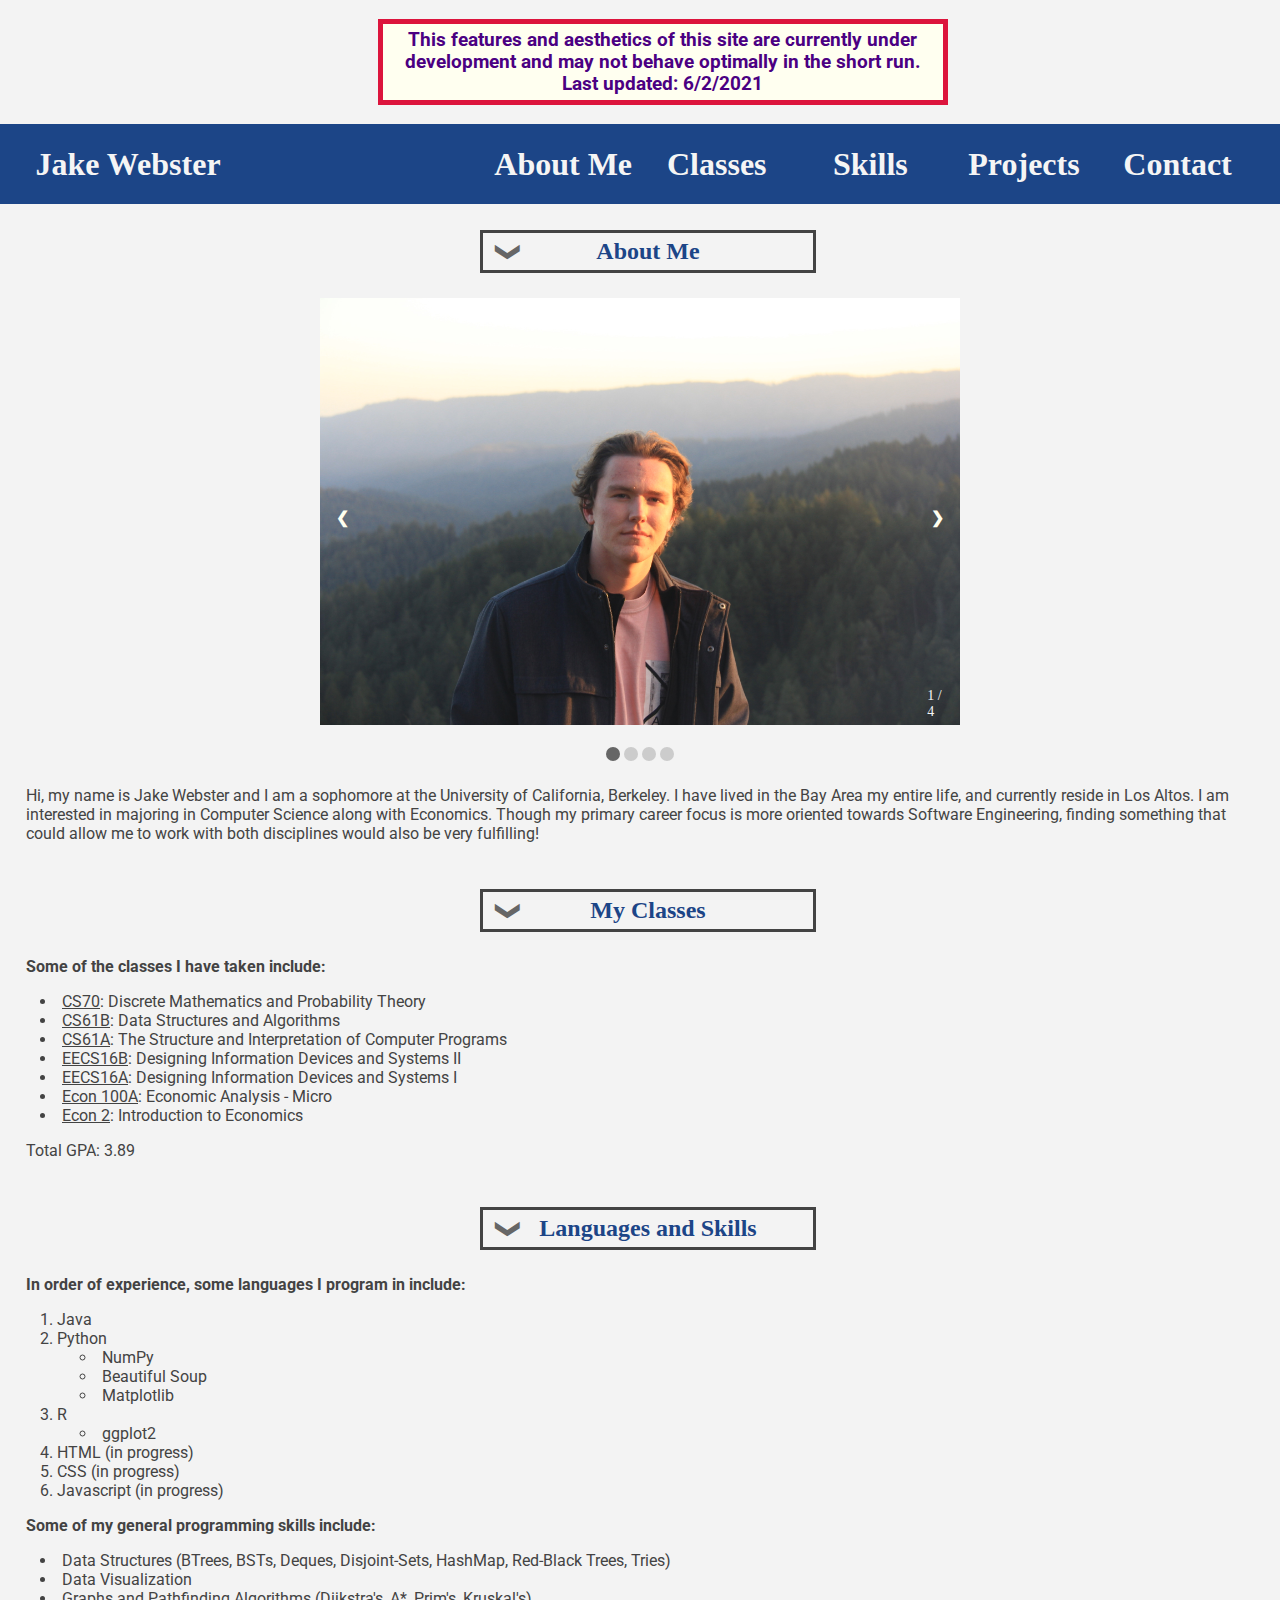
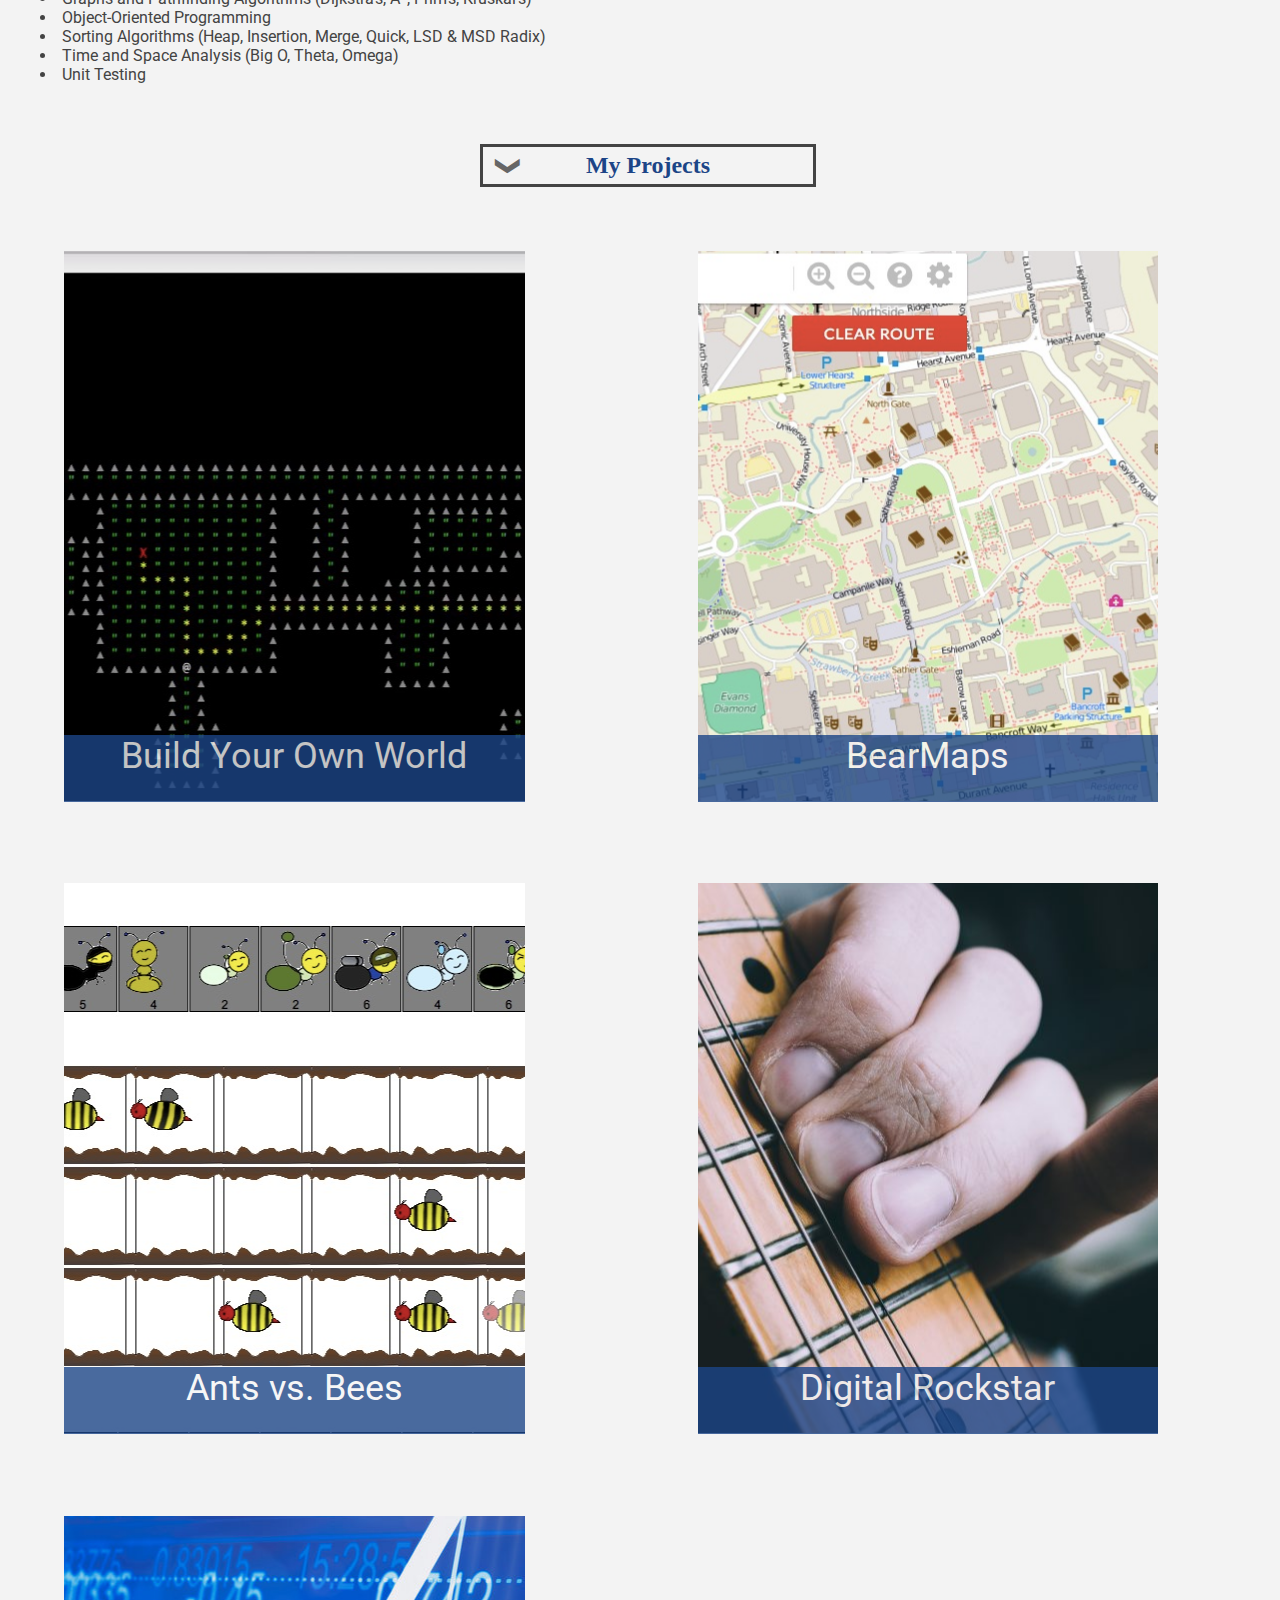
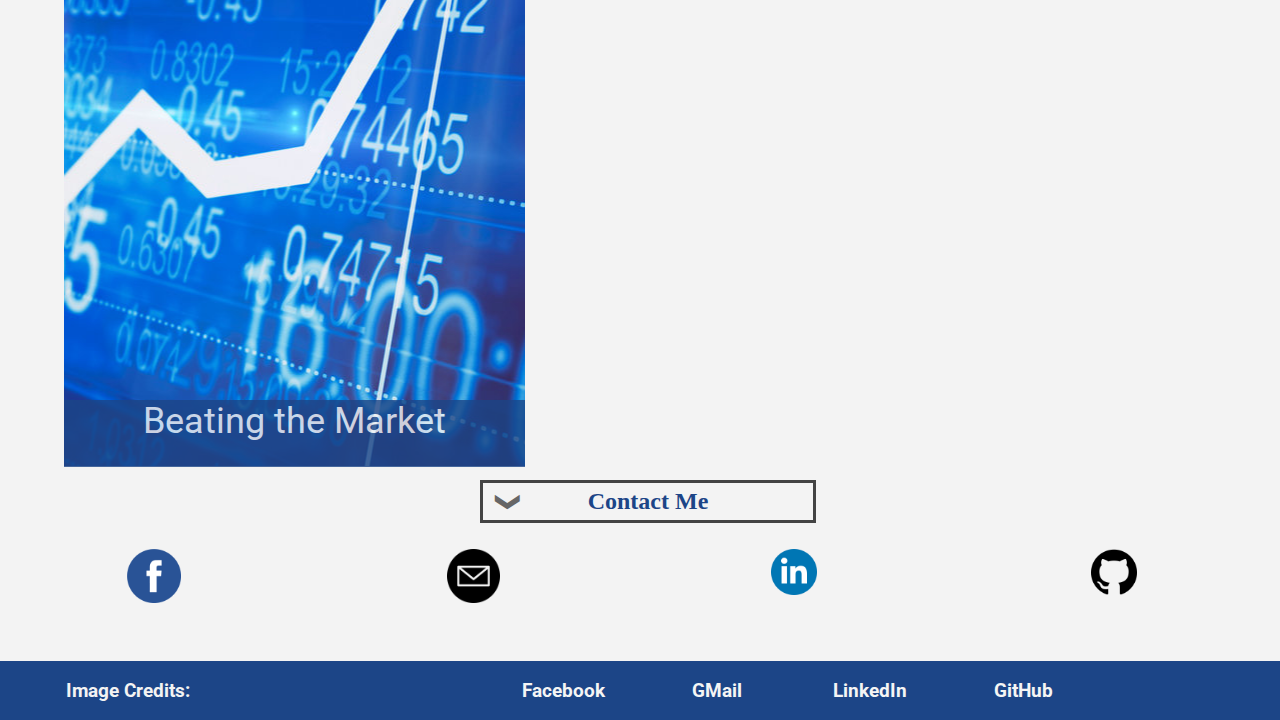
==== commit a7431f35: "Bug fixes/Roboto Light font for body" ====
--- a/index.html
+++ b/index.html
@@ -5,13 +5,15 @@
     <title>Jake Webster</title>
     <link rel="icon" href="images/logo_alt.png"/>
     <link href="style.css" type="text/css" rel="stylesheet">
+    <link rel="preconnect" href="https://fonts.gstatic.com">
+    <link href="https://fonts.googleapis.com/css2?family=Roboto:wght@300&display=swap" rel="stylesheet">
     <script src = "script.js"></script>
     <script src="https://ajax.googleapis.com/ajax/libs/jquery/3.5.1/jquery.min.js"></script>
 </head>
 <body>
     <!-- Remove when construction complete :)-->
     <h3 id = "construction">This features and aesthetics of this site are currently
-        under development and may not behave optimally in the short run. Last updated: 5/22/2021</h3>
+        under development and may not behave optimally in the short run. Last updated: 6/2/2021</h3>
     <div id = "menu" class = "dropdown">
         <h1 class = "title">
             <strong>Jake Webster</strong>
@@ -65,6 +67,9 @@
         <span class="dot" onclick="showCurrent(3)"></span>
         <span class="dot" onclick="showCurrent(4)"></span>
     </div>
+
+    <br>
+    
     <div id = "intro">
         <p>
             Hi, my name is Jake Webster and I am a sophomore at the University of California, Berkeley.
@@ -95,7 +100,7 @@
             <li><ins>Econ 2</ins>: Introduction to Economics</li>
         </ul>
         <p>
-            Total GPA: 3.90
+            Total GPA: 3.89
         </p>
     </div>
 
@@ -211,7 +216,7 @@
     </div>
 
     <br> <br> <br>
-    <div id = "sources">
+    <div id = "menu" class = "dropdown">
         <h3>Image Credits: </h3>
         <br>
         <h3><a href = "https://commons.wikimedia.org/wiki/File:Facebookisucande.png">Facebook</a></h3>
--- a/style.css
+++ b/style.css
@@ -26,17 +26,20 @@
     /*text-align: center;*/
     /*background-color: #D8BFD8;
     background-color: #A0A0A0;
-    NEW COLOR?*/ background-color: #f3f3f3;
+    NEW COLOR?*/
+    background-color: #f3f3f3;
     width: 100%;
     justify-self: center;
-}
+    margin: 0px;
+}
+
 
 ol, ul {
     list-style-position: inside;
 }
 
-h4, p, li {
-    font-family: "Monaco";
+h4, h3, p, li {
+    font-family: 'Roboto', sans-serif;
     color: #434343/*#F5F5F5*/;
 }
 
@@ -108,13 +111,16 @@
 
 #menu {
     /*background-color: #000080;*/
-
     color: #F5F5F5;
     background-color: #1c4587;
     display: grid;
     grid-template-columns: 20% 18% 12% 12% 12% 12% 12%;
     grid-gap: 0%;
     text-align: center;
+}
+
+h3 {
+    color: #f3f3f3;
 }
 
 .dropdown a {
@@ -142,18 +148,6 @@
     grid-gap: 1%;
     justify-items: center;
     text-align:center;
-}
-
-#sources {
-    /*color: #000080;*/
-    color: #1c4587;
-    text-align: center;
-    text-decoration: none;
-    display: grid;
-    grid-template-columns: 15% 10% 10% 10% 10% 10%;
-    grid-gap: 5%;
-    margin: 2% 17.5%;
-    border: 3px dashed #434343/*#F5F5F5*/;
 }
 
 #dots {
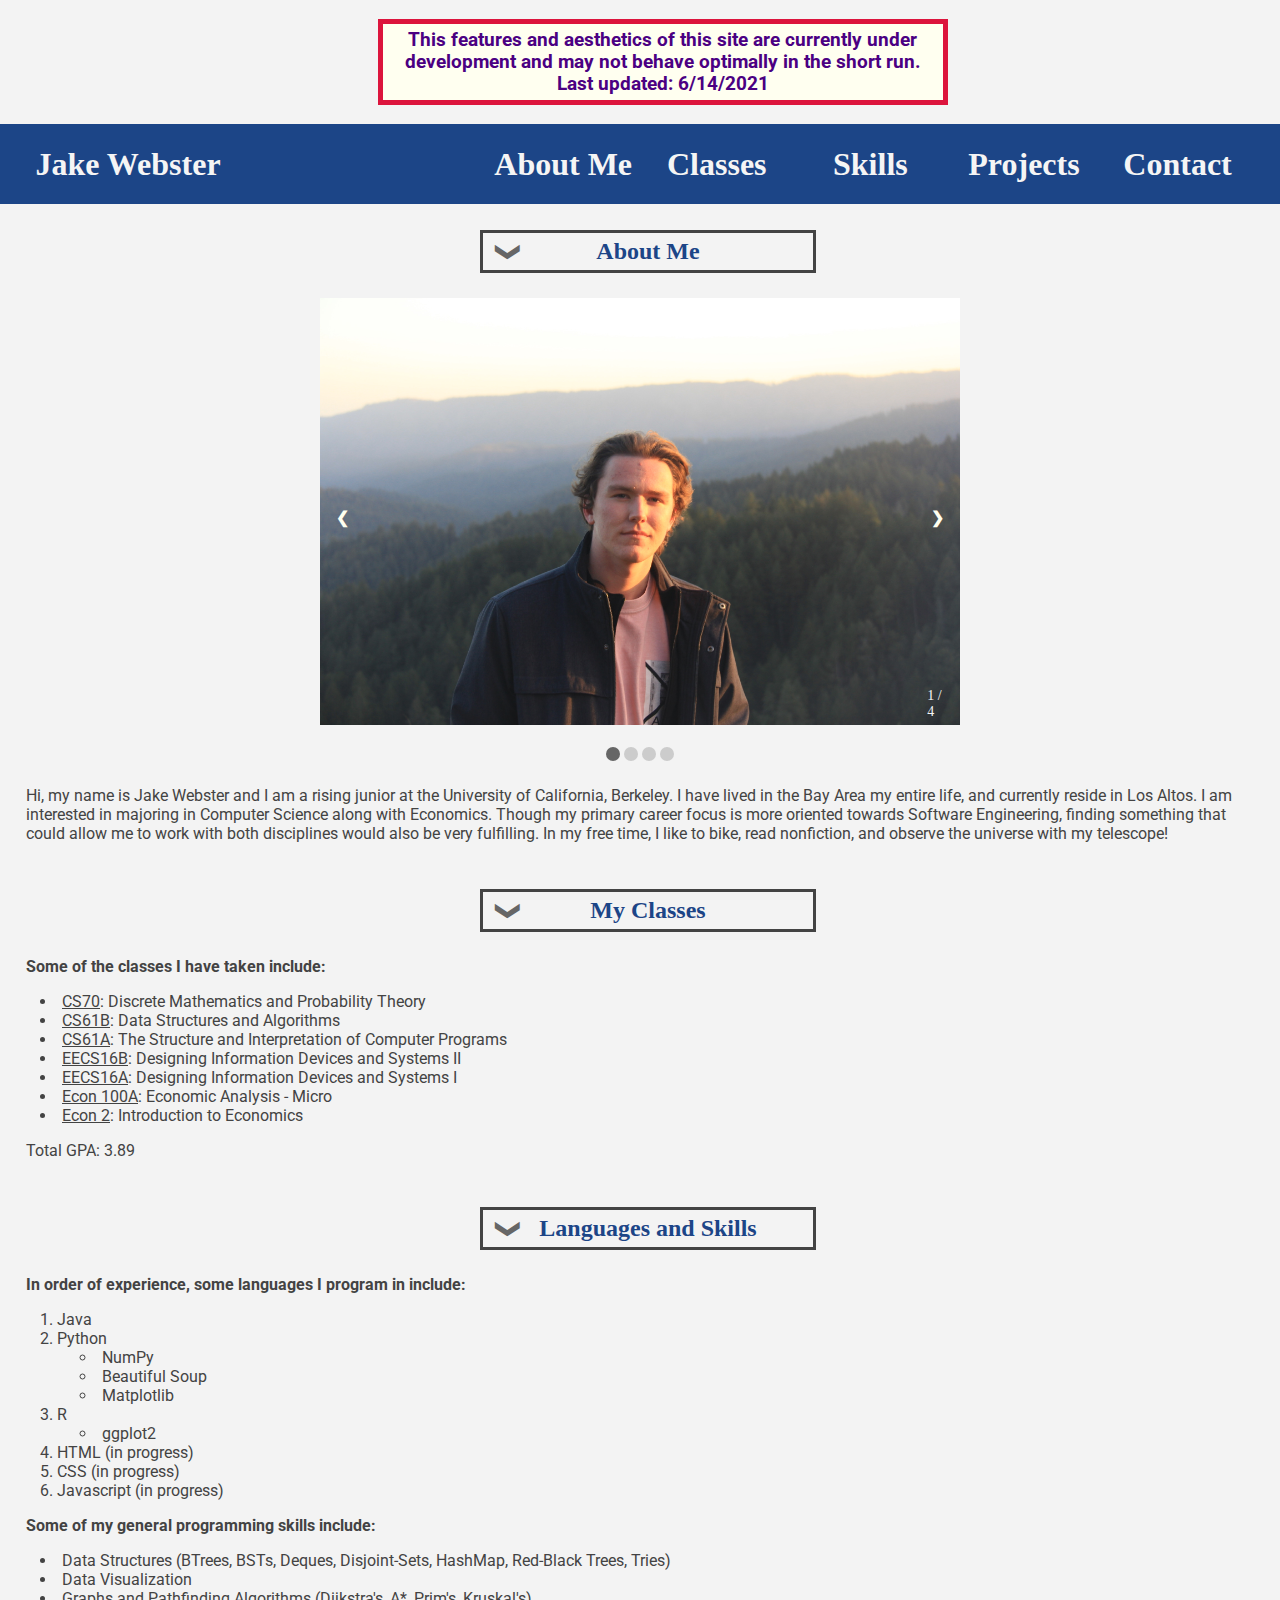
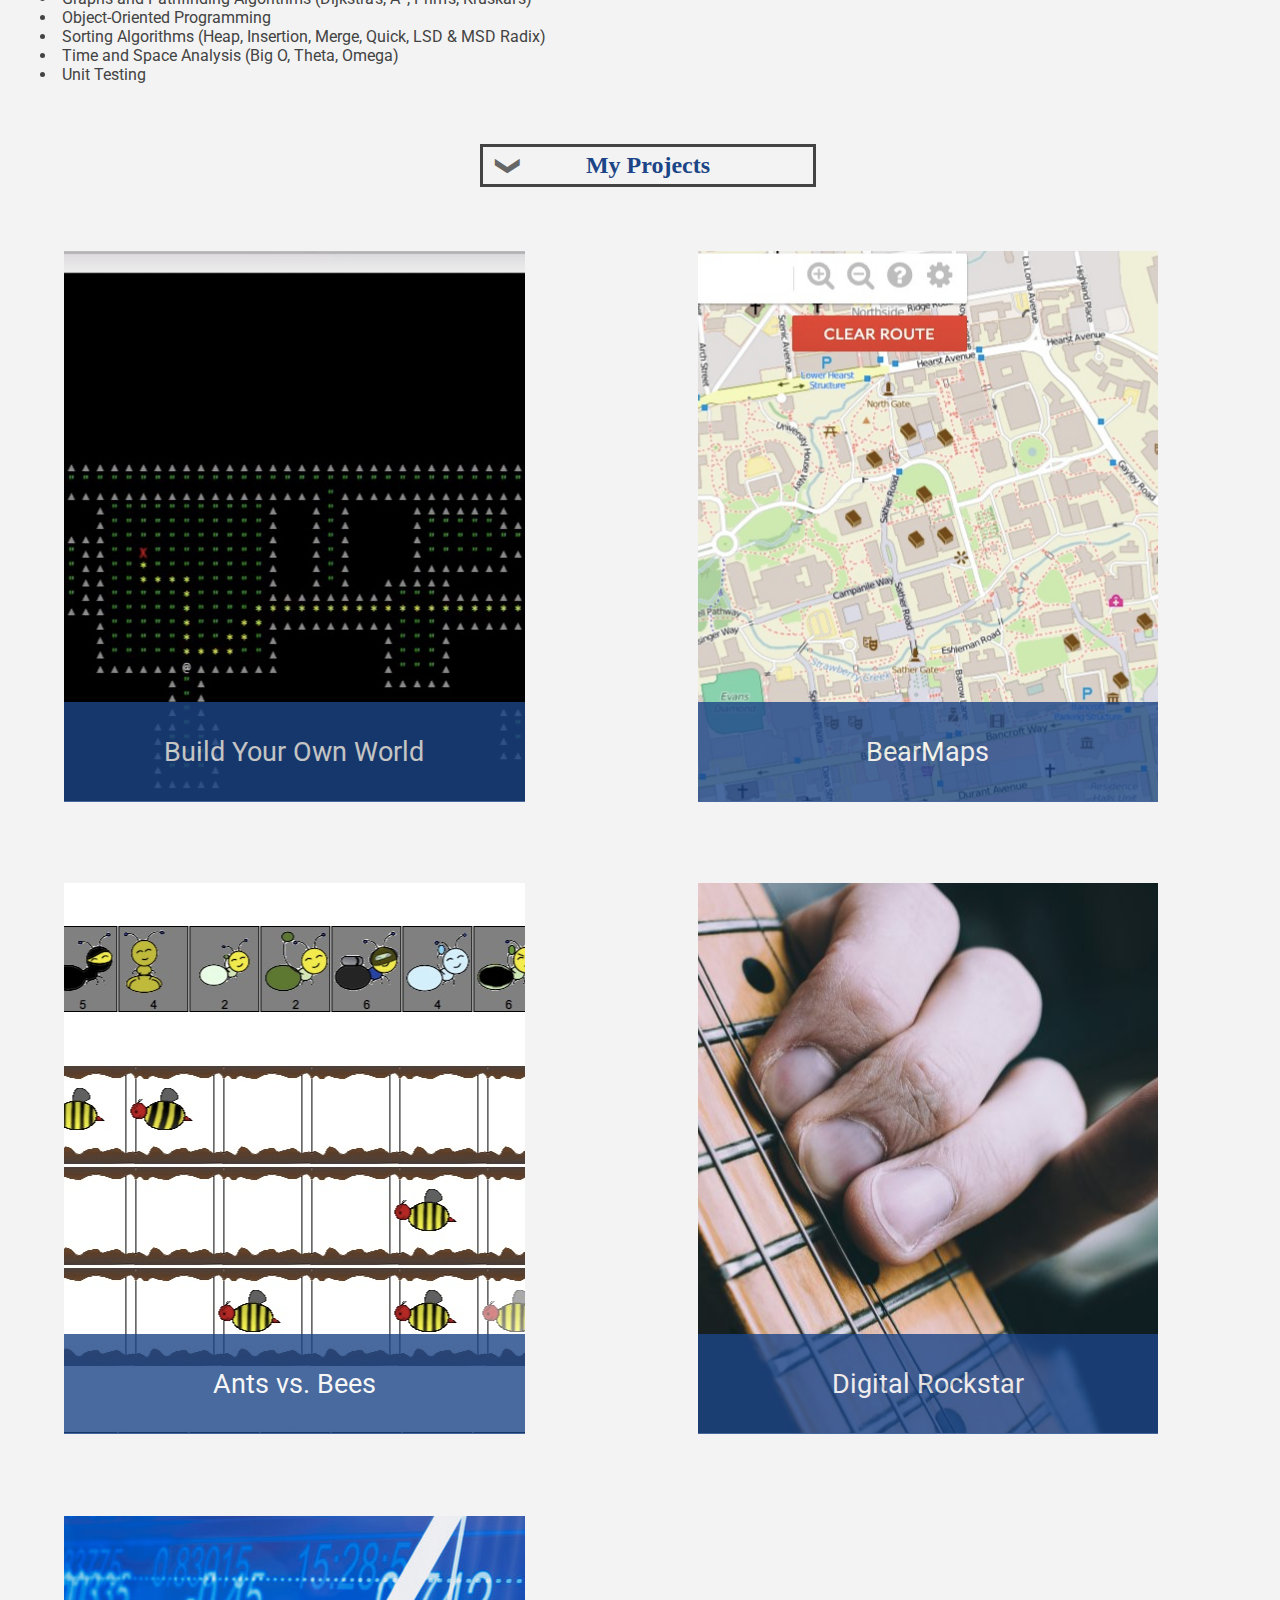
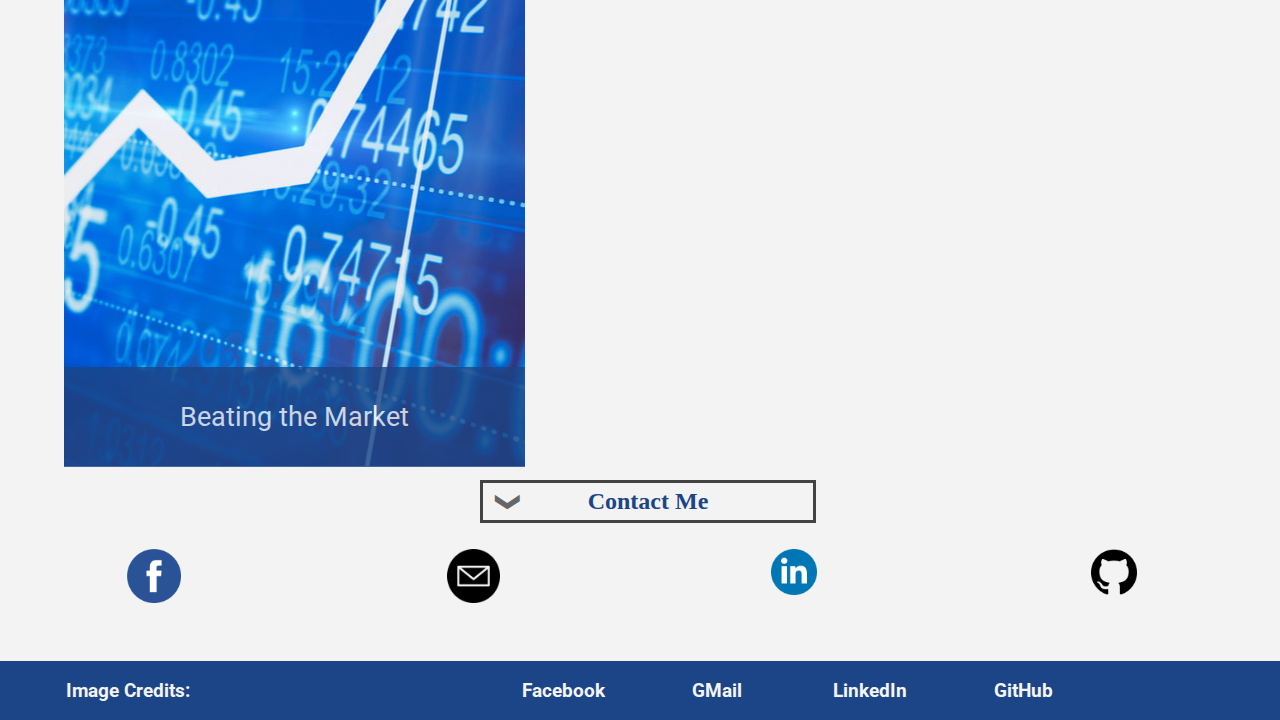
==== commit d0043445: "Fixed hover issue in Projects" ====
--- a/index.html
+++ b/index.html
@@ -13,7 +13,7 @@
 <body>
     <!-- Remove when construction complete :)-->
     <h3 id = "construction">This features and aesthetics of this site are currently
-        under development and may not behave optimally in the short run. Last updated: 6/2/2021</h3>
+        under development and may not behave optimally in the short run. Last updated: 6/14/2021</h3>
     <div id = "menu" class = "dropdown">
         <h1 class = "title">
             <strong>Jake Webster</strong>
@@ -72,11 +72,12 @@
     
     <div id = "intro">
         <p>
-            Hi, my name is Jake Webster and I am a sophomore at the University of California, Berkeley.
+            Hi, my name is Jake Webster and I am a rising junior at the University of California, Berkeley.
             I have lived in the Bay Area my entire life, and currently reside in Los Altos. I am interested
             in majoring in Computer Science along with Economics. Though my primary career focus is more
             oriented towards Software Engineering, finding something that could allow me to work with both
-            disciplines would also be very fulfilling!
+            disciplines would also be very fulfilling. In my free time, I like to bike, read nonfiction, and
+            observe the universe with my telescope!
         </p>
     </div>
 
@@ -152,35 +153,35 @@
     </h2>
     <div id = "projects">
         <!-- <h4>World Generation</h4> -->
-        <div class = "byow img" >
+        <div class = "byow img" onmouseover = "alternate('byow', 0)" onmouseout = "alternate('byow', 0)">
             <a href = "byow.html">
-                <p class = "imgtext" onmouseover = "alternate('byow', 0)">Build Your Own World</p>
+                <p class = "imgtext">Build Your Own World</p>
             </a>
         </div>
 
         <!-- <h4>Bearmaps</h4> -->
-        <div class = "map img" onmouseover = "alternate('map', 1)">
+        <div class = "map img" onmouseover = "alternate('map', 1)" onmouseout = "alternate('map', 1)">
             <a href = "map.html">
                 <p class = "imgtext">BearMaps</p>
             </a>
         </div>
 
         <!-- <h4>Ants</h4> -->
-        <div class = "ants img" onmouseover = "alternate('ants', 2)">
+        <div class = "ants img" onmouseover = "alternate('ants', 2)" onmouseout = "alternate('ants', 2)">
             <a href = "ants.html">
                 <p class = "imgtext">Ants vs. Bees</p>
             </a>
         </div>
 
         <!-- <h4>Digital Guitar</h4> -->
-        <div class = "guitar img" onmouseover = "alternate('guitar', 3)">
+        <div class = "guitar img" onmouseover = "alternate('guitar', 3)" onmouseout = "alternate('guitar', 3)">
             <a href = "guitar.html">
                 <p class = "imgtext">Digital Rockstar</p>
             </a>
         </div>
 
         <!-- <h4>Stock Predictor</h4> -->
-        <div class = "stock img" onmouseover = "alternate('stock', 4)">
+        <div class = "stock img" onmouseover = "alternate('stock', 4)" onmouseout = "alternate('stock', 4)">
             <a href = "stock.html">
                 <p class = "imgtext">Beating the Market</p>
             </a>
--- a/style.css
+++ b/style.css
@@ -73,12 +73,16 @@
     /* Source: https://www.nytimes.com/2019/03/04/opinion/sanders-stock-buybacks.html */
 }
 
-.img p:hover {
-    /*background-color: #000080;*/
+.img:hover {
+    /* background-color: #000080;
     background-color: #1c4587;
     height: 100%;
     top: 0%;
-    font-size: 2.5vmin;
+    TODO: Center the text height-wise when hovering? */
+    font-size: 3vmin;
+    margin: 0%;
+    top: 82%;
+    line-height: normal;
 }
 
 .img {
@@ -87,18 +91,22 @@
     /*width: 800px;*/
     width: 80%;
     text-align: center;
-}
+    line-height: 100px;
+}
+
+
 .imgtext {
     /*background-color: #000080;*/
     background-color: #1c4587;
     color: #F5F5F5;
     opacity: 0.8;
-    height: 67px;
-    top: 88%;
+    height: 100px;
+    top: 82%; /* vs 67 px, 88% prev */
     position: relative;
-    font-size: 4vmin;
+    font-size: 3vmin; /* 4vmin; better for non-hover option? */
     text-decoration: none;
     margin: 0%;
+    align-items: center;
 }
 
 #projects {
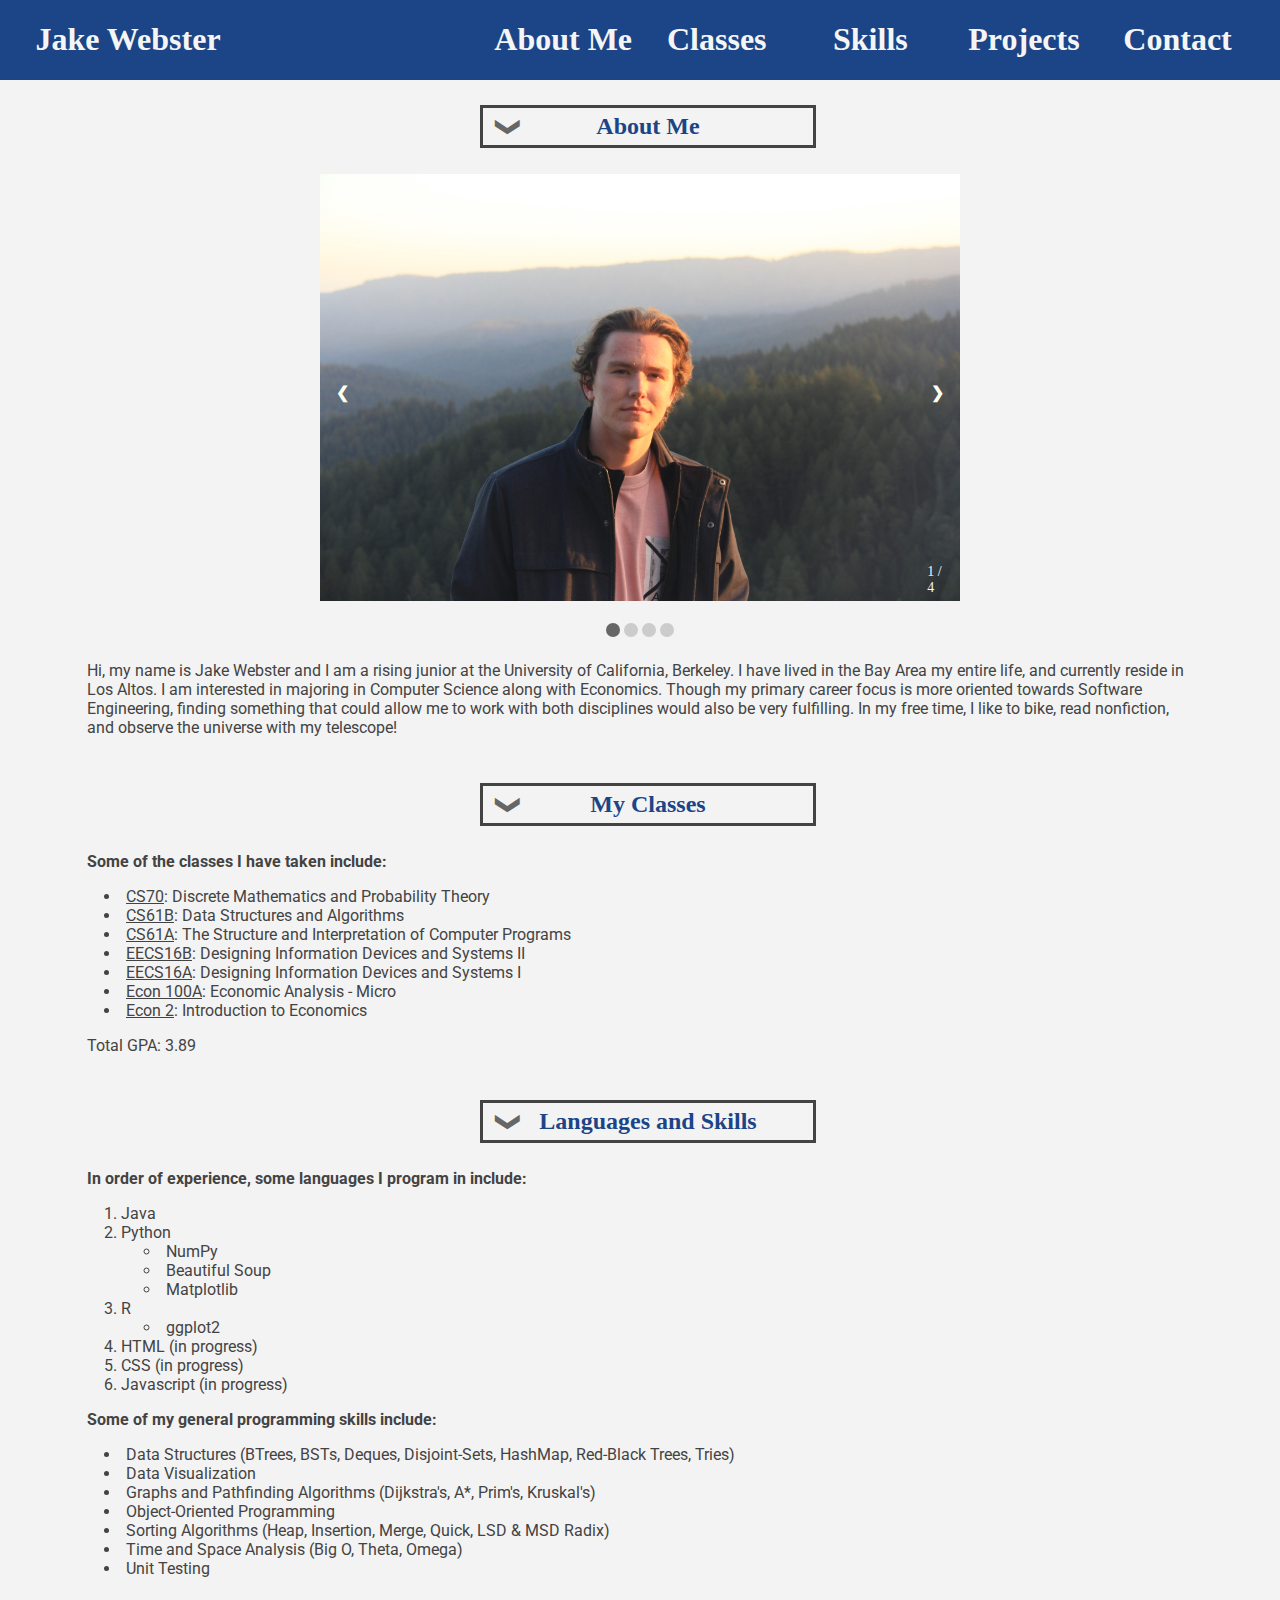
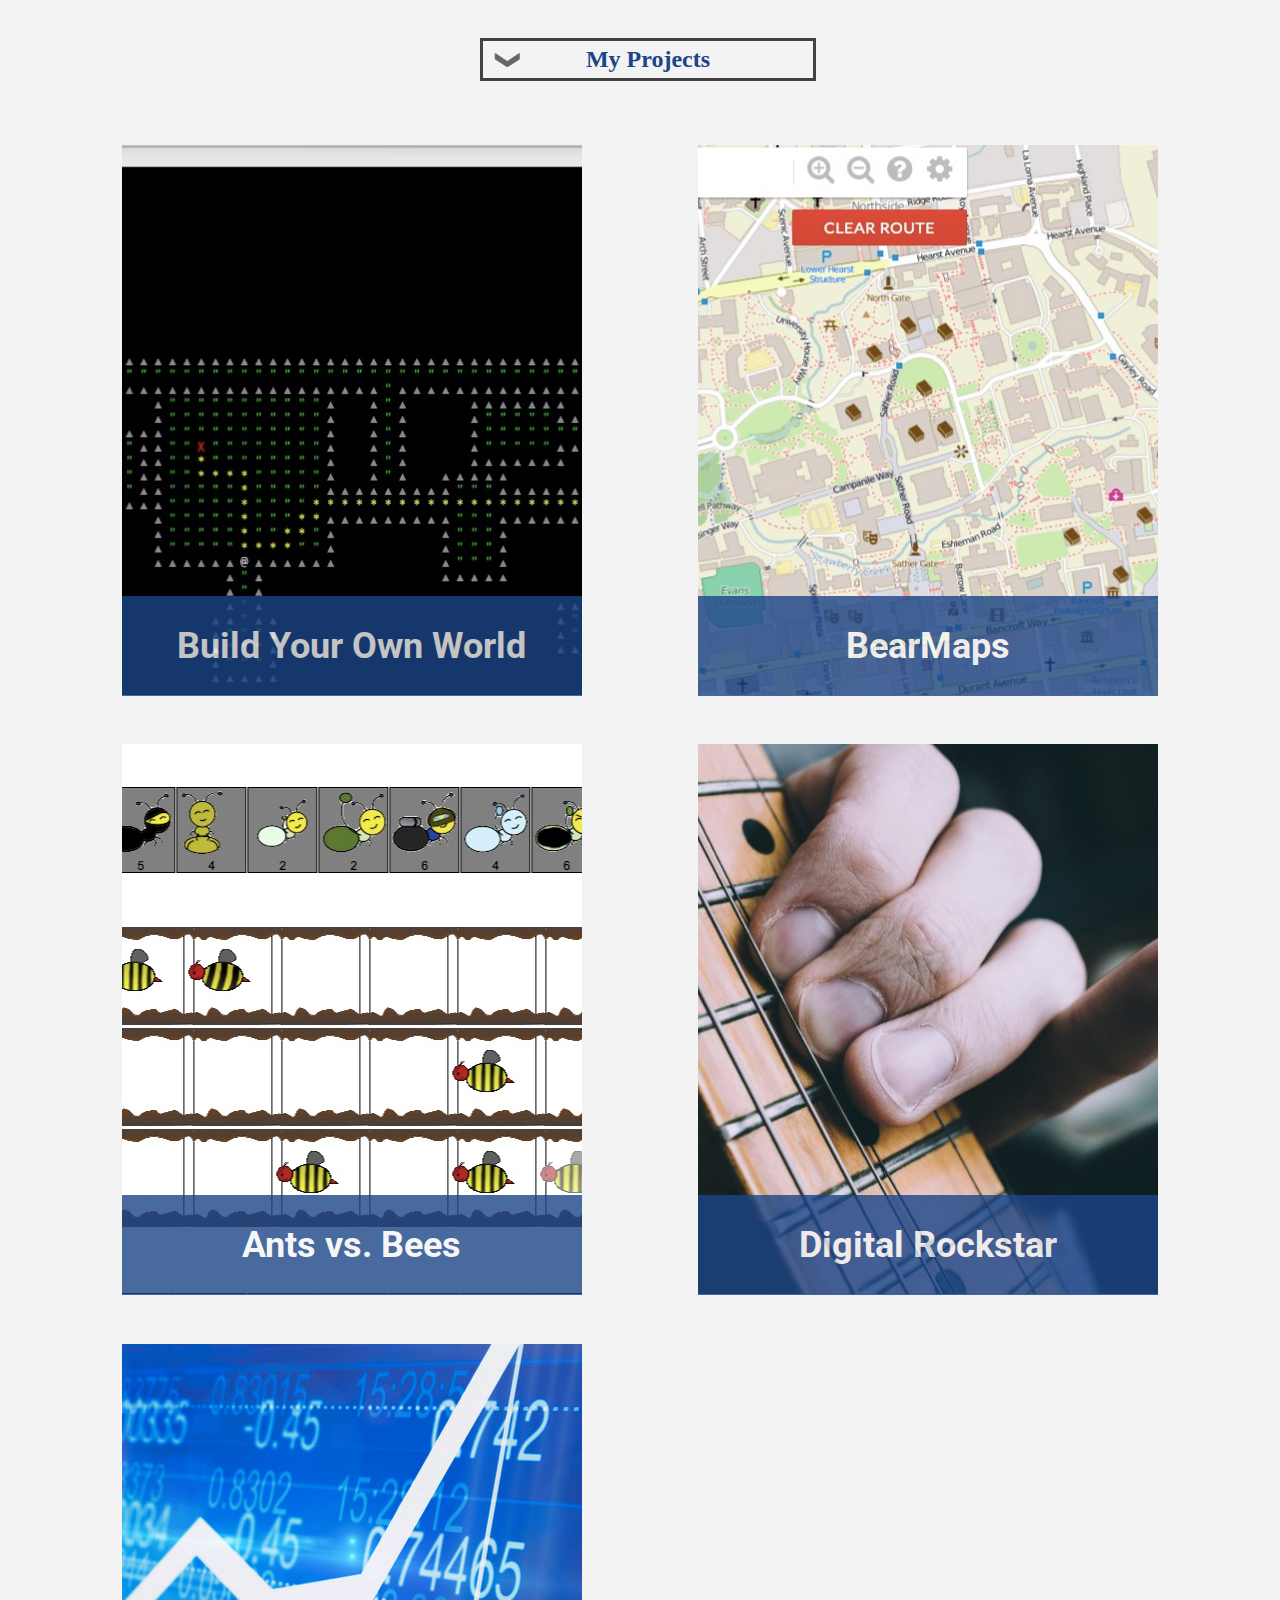
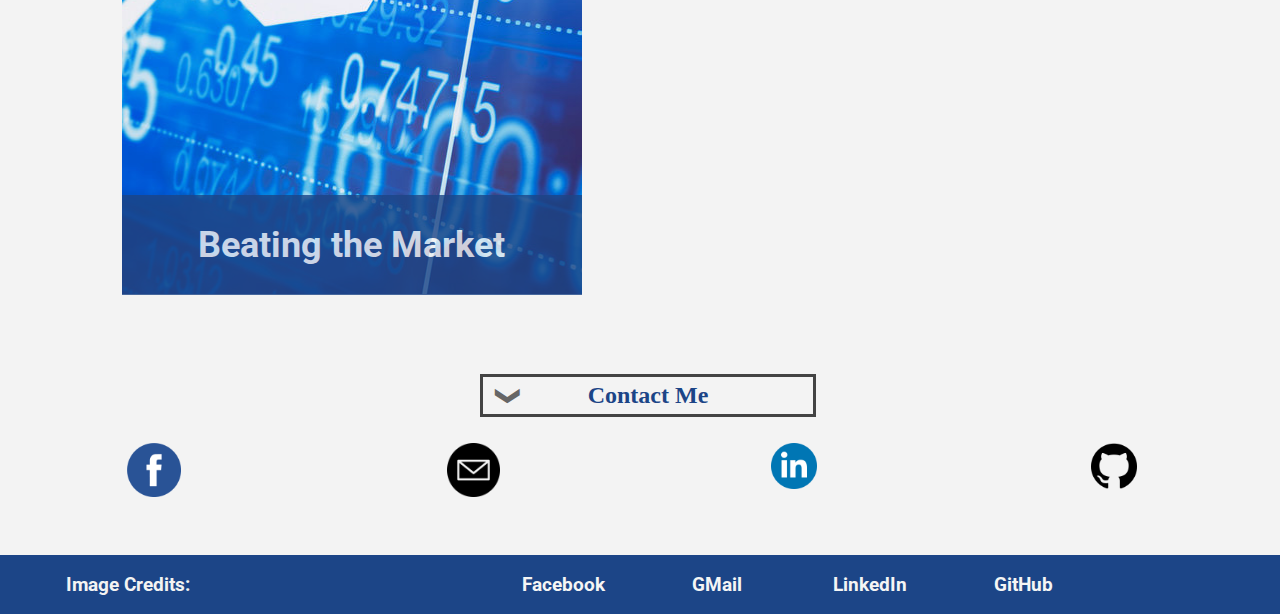
==== commit 076e8491: "Improved projects grid, beta of main page complete" ====
--- a/index.html
+++ b/index.html
@@ -11,9 +11,7 @@
     <script src="https://ajax.googleapis.com/ajax/libs/jquery/3.5.1/jquery.min.js"></script>
 </head>
 <body>
-    <!-- Remove when construction complete :)-->
-    <h3 id = "construction">This features and aesthetics of this site are currently
-        under development and may not behave optimally in the short run. Last updated: 6/14/2021</h3>
+    
     <div id = "menu" class = "dropdown">
         <h1 class = "title">
             <strong>Jake Webster</strong>
--- a/style.css
+++ b/style.css
@@ -1,15 +1,5 @@
-/*Colors: https://www.w3schools.com/cssref/css_colors.asp */
-/* {box-sizing:border-box}
-/* Remove when construction done */
-#construction {
-    width: 43%;
-    margin: 1.5% 29.5%;
-    background-color: ivory;
-    color: indigo;
-    border: 5px solid crimson;
-    padding: 5px;
-    text-align: center;
-}
+/*Colors: https://www.w3schools.com/cssref/css_colors.asp
+{box-sizing:border-box} */
 
 h2 {
     /*color: #000080;*/
@@ -74,15 +64,9 @@
 }
 
 .img:hover {
-    /* background-color: #000080;
-    background-color: #1c4587;
-    height: 100%;
-    top: 0%;
-    TODO: Center the text height-wise when hovering? */
     font-size: 3vmin;
-    margin: 0%;
-    top: 82%;
-    line-height: normal;
+    line-height: 33px;
+    font-weight: normal;
 }
 
 .img {
@@ -91,7 +75,12 @@
     /*width: 800px;*/
     width: 80%;
     text-align: center;
+    text-decoration: none;
     line-height: 100px;
+    font-size: 4vmin;
+    font-weight: bold;
+    align-items: center;
+    margin: auto;
 }
 
 
@@ -103,18 +92,21 @@
     height: 100px;
     top: 82%; /* vs 67 px, 88% prev */
     position: relative;
-    font-size: 3vmin; /* 4vmin; better for non-hover option? */
-    text-decoration: none;
     margin: 0%;
-    align-items: center;
 }
 
 #projects {
     /* Center this */
+    /*align-items: center;*/
     display: grid;
     grid-template-columns: 50% 50%;
-    grid-gap: 5%;
+    row-gap: 3%;
     margin: 5%;
+}
+
+#intro, #school, #skills {
+    padding-left: 5%;
+    padding-right: 5%;
 }
 
 #menu {
